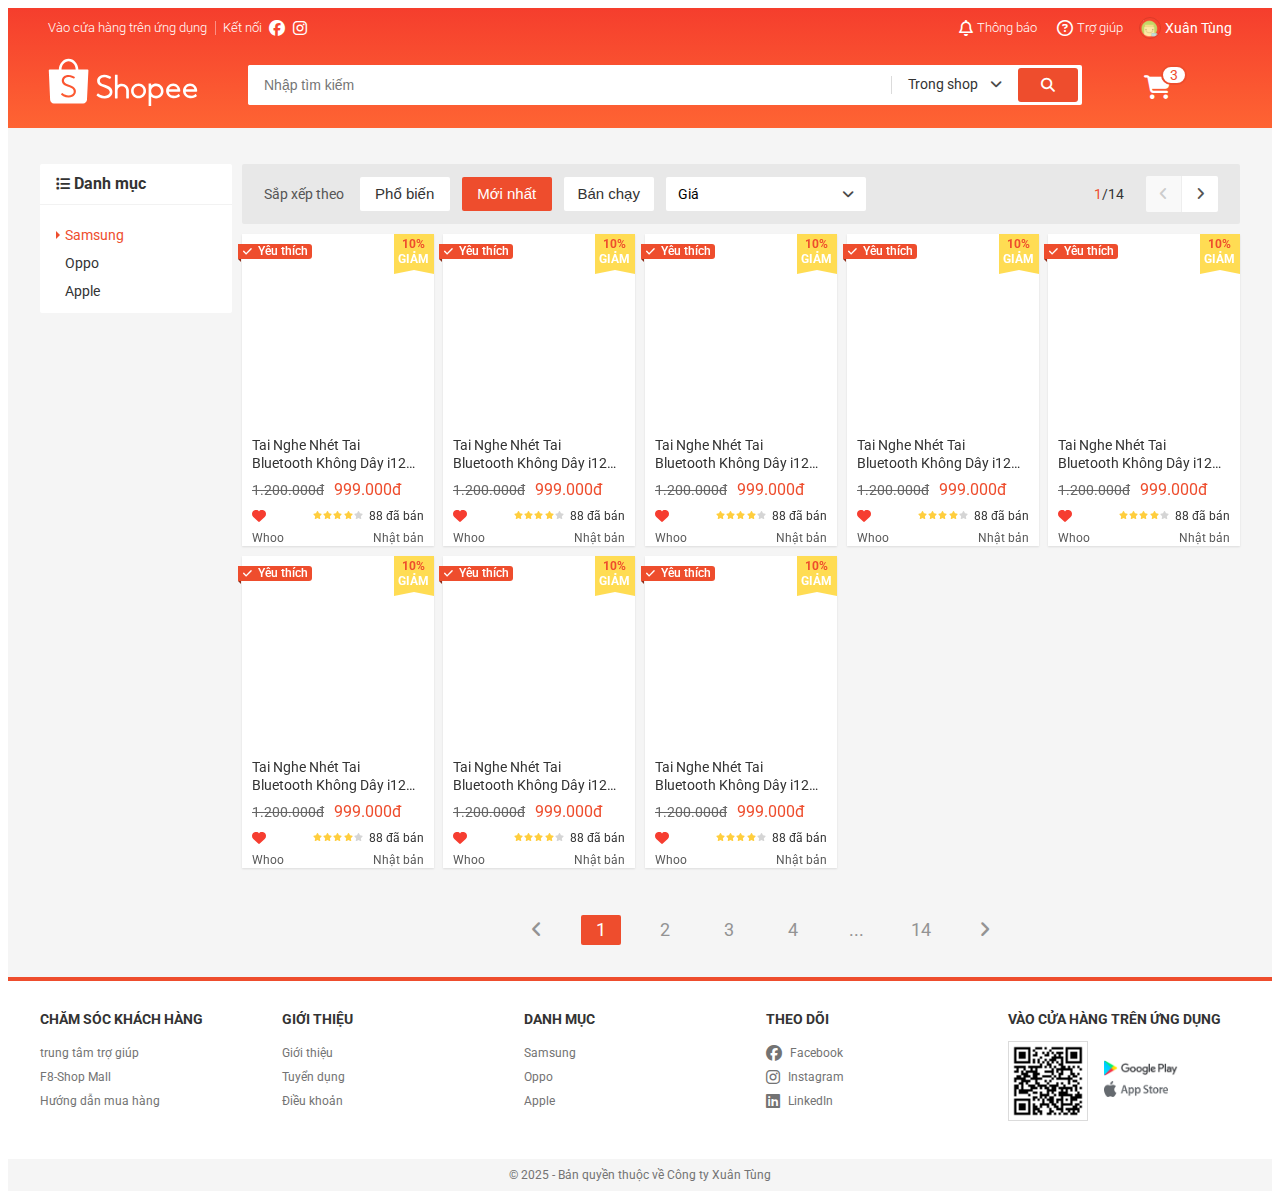
==== index.html @ 3078a3d0 "demo" ====
<!DOCTYPE html>
<html lang="en">

<head>
    <meta charset="UTF-8">
    <meta name="viewport" content="width=device-width, initial-scale=1.0">
    <title>Document</title>
    <link rel="stylesheet" href="https://cdnjs.cloudflare.com/ajax/libs/normalize/8.0.1/normalize.min.css">
    <link rel="stylesheet" href="./assets/css/base.css">
    <link rel="stylesheet" href="./assets/css/main.css">
    <link rel="stylesheet" href="./assets/font/fontawesome-free-6.7.2-web/css/all.min.css">
    <link rel="preconnect" href="https://fonts.googleapis.com">
    <link rel="preconnect" href="https://fonts.gstatic.com" crossorigin>
    <link href="https://fonts.googleapis.com/css2?family=Roboto:ital,wght@0,100..900;1,100..900&display=swap"
        rel="stylesheet">
</head>

<body>
    <div class="app">
        <header class="header">
            <div class="grid">
                <nav class="header__navbar">
                    <ul class="header__navbar-list">
                        <li class="header__navbar-item header__navbar-item--qr header__navbar-item--separate">
                            Vào cửa hàng trên ứng dụng
                            <div class="header__qr">
                                <img src="./assets/img/qr-code.png" alt="" class="header__qr-img">
                                <div class="header__qr-apps">
                                    <a href="" class="header__qr-link">
                                        <img src="./assets/img/gg-play.png" alt="Google play" class="header__qr-dow-img">
                                    </a>
                                    <a href="" class="header__qr-link">
                                        <img src="./assets/img/app-store.png" alt="App store" class="header__qr-dow-img">
                                    </a>
                                </div>
                            </div>
                        </li>
                        <li class="header__navbar-item">
                            <span class="header__navbar-title--no-pointer">Kết nối</span>
                            <a class="header__navbar-icon-link" href="">
                                <i class="header__navbar-icon fa-brands fa-facebook"></i>
                            </a>
                            <a class="header__navbar-icon-link" href="">
                                <i class="header__navbar-icon fa-brands fa-instagram"></i>
                            </a>
                        </li>
                    </ul>
    
                    <ul class="header__navbar-list">
                        <li class="header__navbar-item header__navbar-item--has-notify">
                            <a class="header__navbar-item-link" href=""><i class="header__navbar-icon fa-regular fa-bell"></i>Thông báo</a>
                            <div class="header__notify">
                                <header class="header__notify-header">
                                    <h3>Thông báo mới nhận</h3>
                                </header>
                                <ul class="header__notify-list">
                                    <li class="header__notify-item header__notify-item--viewed">
                                        <a href="" class="header__notify-link">
                                            <img src="https://down-vn.img.susercontent.com/file/25d9f1ba3f30e63bcb0a8e0b0cbf4d56" alt="" class="header__notify-img">
                                            <div class="header__notify-info">
                                                <span class="header__notify-name">Mỹ phẩm Ohui chính hãng Mô tả Mỹ phẩm Ohui chính hãngMô tả Mỹ phẩm Ohui chính hãng</span>
                                                <span class="header__notify-description">Mô tả Mỹ phẩm Ohui chính hãng Mô tả Mỹ phẩm Ohui chính hãng Mô tả Mỹ phẩm Ohui chính hãng</span>
                                            </div>
                                        </a>
                                    </li>
                                    <li class="header__notify-item">
                                        <a href="" class="header__notify-link">
                                            <img src="https://down-vn.img.susercontent.com/file/25d9f1ba3f30e63bcb0a8e0b0cbf4d56" alt="" class="header__notify-img">
                                            <div class="header__notify-info">
                                                <span class="header__notify-name">Mỹ phẩm Ohui chính hãng</span>
                                                <span class="header__notify-description">Mô tả Mỹ phẩm Ohui chính hãng</span>
                                            </div>
                                        </a>
                                    </li>
                                    <li class="header__notify-item">
                                        <a href="" class="header__notify-link">
                                            <img src="https://down-vn.img.susercontent.com/file/25d9f1ba3f30e63bcb0a8e0b0cbf4d56" alt="" class="header__notify-img">
                                            <div class="header__notify-info">
                                                <span class="header__notify-name">Mỹ phẩm Ohui chính hãng</span>
                                                <span class="header__notify-description">Mô tả Mỹ phẩm Ohui chính hãng</span>
                                            </div>
                                        </a>
                                    </li>
                                </ul>
                                <footer class="header__notify-footer">
                                    <a href="" class="header__notify-footer-btn">
                                        Xem tất cả
                                    </a>
                                </footer>
                            </div>
                        </li>
                        <li class="header__navbar-item">
                            <a class="header__navbar-item-link" href=""><i class="header__navbar-icon fa-regular fa-circle-question"></i>Trợ giúp</a>
                        </li>
                        <!-- <li class="header__navbar-item header__navbar-item--bold header__navbar-item--separate">Đăng ký</li>
                        <li class="header__navbar-item header__navbar-item--bold">Đăng nhập</li> -->

                        <li class="header__navbar-item header__navbar-user">
                            <img src="./assets/img/no-cart.png" alt="" class="header__navbar-user-img">
                            <span class="header__navbar-user-name">Xuân Tùng</span>
                            <ul class="header__navbar-user-menu">
                                <li class="header__navbar-user-item">
                                    <a href="">Tài khoản của tôi</a>
                                </li>
                                <li class="header__navbar-user-item">
                                    <a href="">Địa chỉ của tôi</a>
                                </li>
                                <li class="header__navbar-user-item">
                                    <a href="">Đơn mua</a>
                                </li>
                                <li class="header__navbar-user-item header__navbar-user-item--separate">
                                    <a href="">Đăng xuất</a>
                                </li>
                            </ul>
                        </li>
                    </ul>
                </nav>

                <div class="header-with-search">
                    <div class="header__logo">
                        <a href="/" class="header__logo-link">
                            <svg class="header__logo-img" viewBox="0 0 192 65" ><g fill-rule="evenodd"><path fill="#fff" d="M35.6717403 44.953764c-.3333497 2.7510509-2.0003116 4.9543414-4.5823845 6.0575984-1.4379707.6145919-3.36871.9463856-4.896954.8421628-2.3840266-.0911143-4.6237865-.6708937-6.6883352-1.7307424-.7375522-.3788551-1.8370513-1.1352759-2.6813095-1.8437757-.213839-.1790053-.239235-.2937577-.0977428-.4944671.0764015-.1151823.2172535-.3229831.5286218-.7791994.45158-.6616533.5079208-.7446018.5587128-.8221779.14448-.2217688.3792333-.2411091.6107855-.0588804.0243289.0189105.0243289.0189105.0426824.0333083.0379873.0294402.0379873.0294402.1276204.0990653.0907002.0706996.14448.1123887.166248.1287205 2.2265285 1.7438508 4.8196989 2.7495466 7.4376251 2.8501162 3.6423042-.0496401 6.2615109-1.6873341 6.7308041-4.2020035.5160305-2.7675977-1.6565047-5.1582742-5.9070334-6.4908212-1.329344-.4166762-4.6895175-1.7616869-5.3090528-2.1250697-2.9094471-1.7071043-4.2697358-3.9430584-4.0763845-6.7048539.296216-3.8283059 3.8501677-6.6835796 8.340785-6.702705 2.0082079-.004083 4.0121475.4132378 5.937338 1.2244562.6816382.2873109 1.8987274.9496089 2.3189359 1.2633517.2420093.1777159.2898136.384872.1510957.60836-.0774686.12958-.2055158.3350171-.4754821.7632974l-.0029878.0047276c-.3553311.5640922-.3664286.5817134-.447952.7136572-.140852.2144625-.3064598.2344475-.5604202.0732783-2.0600669-1.3839063-4.3437898-2.0801572-6.8554368-2.130442-3.126914.061889-5.4706057 1.9228561-5.6246892 4.4579402-.0409751 2.2896772 1.676352 3.9613243 5.3858811 5.2358503 7.529819 2.4196871 10.4113092 5.25648 9.869029 9.7292478M26.3725216 5.42669372c4.9022893 0 8.8982174 4.65220288 9.0851664 10.47578358H17.2875686c.186949-5.8235807 4.1828771-10.47578358 9.084953-10.47578358m25.370857 11.57065968c0-.6047069-.4870064-1.0948761-1.0875481-1.0948761h-11.77736c-.28896-7.68927544-5.7774923-13.82058185-12.5059489-13.82058185-6.7282432 0-12.2167755 6.13130641-12.5057355 13.82058185l-11.79421958.0002149c-.59136492.0107446-1.06748731.4968309-1.06748731 1.0946612 0 .0285807.00106706.0569465.00320118.0848825H.99995732l1.6812605 37.0613963c.00021341.1031483.00405483.2071562.01173767.3118087.00170729.0236381.003628.0470614.00554871.0704847l.00362801.0782207.00405483.004083c.25545428 2.5789222 2.12707837 4.6560709 4.67201764 4.7519129l.00576212.0055872h37.4122078c.0177132.0002149.0354264.0004298.0531396.0004298.0177132 0 .0354264-.0002149.0531396-.0004298h.0796027l.0017073-.0015043c2.589329-.0706995 4.6867431-2.1768587 4.9082648-4.787585l.0012805-.0012893.0017073-.0350275c.0021341-.0275062.0040548-.0547975.0057621-.0823037.0040548-.065757.0068292-.1312992.0078963-.1964115l1.8344904-37.207738h-.0012805c.001067-.0186956.0014939-.0376062.0014939-.0565167M176.465457 41.1518926c.720839-2.3512494 2.900423-3.9186779 5.443734-3.9186779 2.427686 0 4.739107 1.6486899 5.537598 3.9141989l.054826.1556978h-11.082664l.046506-.1512188zm13.50267 3.4063683c.014933.0006399.014933.0006399.036906.0008531.021973-.0002132.021973-.0002132.044372-.0008531.53055-.0243144.950595-.4766911.950595-1.0271786 0-.0266606-.000853-.0496953-.00256-.0865936.000427-.0068251.000427-.020262.000427-.0635588 0-5.1926268-4.070748-9.4007319-9.09145-9.4007319-5.020488 0-9.091235 4.2081051-9.091235 9.4007319 0 .3871116.022399.7731567.067838 1.1568557l.00256.0204753.01408.1013102c.250022 1.8683731 1.047233 3.5831812 2.306302 4.9708108-.00064-.0006399.00064.0006399.007253.0078915 1.396026 1.536289 3.291455 2.5833031 5.393601 2.9748936l.02752.0053321v-.0027727l.13653.0228215c.070186.0119439.144211.0236746.243409.039031 2.766879.332724 5.221231-.0661182 7.299484-1.1127057.511777-.2578611.971928-.5423827 1.37064-.8429007.128211-.0968312.243622-.1904632.34346-.2781231.051412-.0452164.092372-.083181.114131-.1051493.468898-.4830897.498124-.6543572.215249-1.0954297-.31146-.4956734-.586228-.9179769-.821744-1.2675504-.082345-.1224254-.154023-.2267215-.214396-.3133151-.033279-.0475624-.033279-.0475624-.054399-.0776356-.008319-.0117306-.008319-.0117306-.013866-.0191956l-.00256-.0038391c-.256208-.3188605-.431565-.3480805-.715933-.0970445-.030292.0268739-.131624.1051493-.14997.1245582-1.999321 1.775381-4.729508 2.3465571-7.455854 1.7760208-.507724-.1362888-.982595-.3094759-1.419919-.5184948-1.708127-.8565509-2.918343-2.3826022-3.267563-4.1490253l-.02752-.1394881h13.754612zM154.831964 41.1518926c.720831-2.3512494 2.900389-3.9186779 5.44367-3.9186779 2.427657 0 4.739052 1.6486899 5.537747 3.9141989l.054612.1556978h-11.082534l.046505-.1512188zm13.502512 3.4063683c.015146.0006399.015146.0006399.037118.0008531.02176-.0002132.02176-.0002132.044159-.0008531.530543-.0243144.950584-.4766911.950584-1.0271786 0-.0266606-.000854-.0496953-.00256-.0865936.000426-.0068251.000426-.020262.000426-.0635588 0-5.1926268-4.070699-9.4007319-9.091342-9.4007319-5.020217 0-9.091343 4.2081051-9.091343 9.4007319 0 .3871116.022826.7731567.068051 1.1568557l.00256.0204753.01408.1013102c.250019 1.8683731 1.04722 3.5831812 2.306274 4.9708108-.00064-.0006399.00064.0006399.007254.0078915 1.396009 1.536289 3.291417 2.5833031 5.393538 2.9748936l.027519.0053321v-.0027727l.136529.0228215c.070184.0119439.144209.0236746.243619.039031 2.766847.332724 5.22117-.0661182 7.299185-1.1127057.511771-.2578611.971917-.5423827 1.370624-.8429007.128209-.0968312.243619-.1904632.343456-.2781231.051412-.0452164.09237-.083181.11413-.1051493.468892-.4830897.498118-.6543572.215246-1.0954297-.311457-.4956734-.586221-.9179769-.821734-1.2675504-.082344-.1224254-.154022-.2267215-.21418-.3133151-.033492-.0475624-.033492-.0475624-.054612-.0776356-.008319-.0117306-.008319-.0117306-.013866-.0191956l-.002346-.0038391c-.256419-.3188605-.431774-.3480805-.716138-.0970445-.030292.0268739-.131623.1051493-.149969.1245582-1.999084 1.775381-4.729452 2.3465571-7.455767 1.7760208-.507717-.1362888-.982582-.3094759-1.419902-.5184948-1.708107-.8565509-2.918095-2.3826022-3.267311-4.1490253l-.027733-.1394881h13.754451zM138.32144123 49.7357905c-3.38129629 0-6.14681004-2.6808521-6.23169343-6.04042014v-.31621743c.08401943-3.35418649 2.85039714-6.03546919 6.23169343-6.03546919 3.44242097 0 6.23320537 2.7740599 6.23320537 6.1960534 0 3.42199346-2.7907844 6.19605336-6.23320537 6.19605336m.00172791-15.67913203c-2.21776751 0-4.33682838.7553485-6.03989586 2.140764l-.19352548.1573553V34.6208558c0-.4623792-.0993546-.56419733-.56740117-.56419733h-2.17651376c-.47409424 0-.56761716.09428403-.56761716.56419733v27.6400724c0 .4539841.10583425.5641973.56761716.5641973h2.17651376c.46351081 0 .56740117-.1078454.56740117-.5641973V50.734168l.19352548.1573553c1.70328347 1.3856307 3.82234434 2.1409792 6.03989586 2.1409792 5.27140956 0 9.54473746-4.2479474 9.54473746-9.48802964 0-5.239867-4.2733279-9.48781439-9.54473746-9.48781439M115.907646 49.5240292c-3.449458 0-6.245805-2.7496948-6.245805-6.1425854 0-3.3928907 2.79656-6.1427988 6.245805-6.1427988 3.448821 0 6.24538 2.7499081 6.24538 6.1427988 0 3.3926772-2.796346 6.1425854-6.24538 6.1425854m.001914-15.5438312c-5.28187 0-9.563025 4.2112903-9.563025 9.4059406 0 5.1944369 4.281155 9.4059406 9.563025 9.4059406 5.281657 0 9.562387-4.2115037 9.562387-9.4059406 0-5.1946503-4.280517-9.4059406-9.562387-9.4059406M94.5919049 34.1890939c-1.9281307 0-3.7938902.6198995-5.3417715 1.7656047l-.188189.1393105V23.2574169c0-.4254677-.1395825-.5643476-.5649971-.5643476h-2.2782698c-.4600414 0-.5652122.1100273-.5652122.5643476v29.2834155c0 .443339.1135587.5647782.5652122.5647782h2.2782698c.4226187 0 .5649971-.1457701.5649971-.5647782v-9.5648406c.023658-3.011002 2.4931278-5.4412923 5.5299605-5.4412923 3.0445753 0 5.516841 2.4421328 5.5297454 5.4630394v9.5430935c0 .4844647.0806524.5645628.5652122.5645628h2.2726775c.481764 0 .565212-.0824666.565212-.5645628v-9.5710848c-.018066-4.8280677-4.0440197-8.7806537-8.9328471-8.7806537M62.8459442 47.7938061l-.0053397.0081519c-.3248668.4921188-.4609221.6991347-.5369593.8179812-.2560916.3812097-.224267.551113.1668119.8816949.91266.7358184 2.0858968 1.508535 2.8774525 1.8955369 2.2023021 1.076912 4.5810275 1.646045 7.1017886 1.6975309 1.6283921.0821628 3.6734936-.3050536 5.1963734-.9842376 2.7569891-1.2298679 4.5131066-3.6269626 4.8208863-6.5794607.4985136-4.7841067-2.6143125-7.7747902-10.6321784-10.1849709l-.0021359-.0006435c-3.7356476-1.2047686-5.4904836-2.8064071-5.4911243-5.0426086.1099976-2.4715346 2.4015793-4.3179454 5.4932602-4.4331449 2.4904317.0062212 4.6923065.6675996 6.8557356 2.0598624.4562232.2767364.666607.2256796.9733188-.172263.035242-.0587797.1332787-.2012238.543367-.790093l.0012815-.0019308c.3829626-.5500403.5089793-.7336731.5403767-.7879478.258441-.4863266.2214903-.6738208-.244985-1.0046173-.459427-.3290803-1.7535544-1.0024722-2.4936356-1.2978721-2.0583439-.8211991-4.1863175-1.2199998-6.3042524-1.1788111-4.8198184.1046878-8.578747 3.2393171-8.8265087 7.3515337-.1572005 2.9703036 1.350301 5.3588174 4.5000778 7.124567.8829712.4661613 4.1115618 1.6865902 5.6184225 2.1278667 4.2847814 1.2547527 6.5186944 3.5630343 6.0571315 6.2864205-.4192725 2.4743234-3.0117991 4.1199394-6.6498372 4.2325647-2.6382344-.0549182-5.2963324-1.0217793-7.6043603-2.7562084-.0115337-.0083664-.0700567-.0519149-.1779185-.1323615-.1516472-.1130543-.1516472-.1130543-.1742875-.1300017-.4705335-.3247898-.7473431-.2977598-1.0346184.1302162-.0346012.0529875-.3919333.5963776-.5681431.8632459"></path></g></svg>
                        </a>
                    </div>
                    <div class="header__search">

                        <div class="header__search-input-wrapper">
                            <input type="text" class="header__search-input" placeholder="Nhập tìm kiếm">
                            <div class="header__search-history">
                                <h3 class="header__search-history-heading">Lịch sử tìm kiếm</h3>
                                <ul class="header__search-history-list">
                                    <li class="header__search-history-item">
                                        <a href="">Laptop</a>
                                    </li>
                                    <li class="header__search-history-item">
                                        <a href="">Điện thoại</a>
                                    </li>
                                </ul>
                            </div>
                        </div>
                        <div class="header__search-select">
                            <span class="header__search-select-label">Trong shop</span>
                            <i class="header__search-select-icon fa-solid fa-angle-down"></i>
                            <ul class="header__search-option">
                                <li class="header__search-option-item header__search-option-item--active">
                                    <span>Trong shop</span>
                                    <i class="fa-solid fa-check"></i>
                                </li>
                                <li class="header__search-option-item">
                                    <span>Ngoài shop</span>
                                    <i class="fa-solid fa-check"></i>
                                </li>
                            </ul>
                        </div>
                        <button class="header__search-btn">
                            <i class="header__search-btn-icon fa-solid fa-magnifying-glass"></i>
                        </button>
                    </div>

                    <!-- Cart Layout -->
                    <div class="header__cart">
                        <div class="header__cart-wrap">
                            <i class="header__cart-icon fa-solid fa-cart-shopping"></i>
                            <span class="header__cart-notice">3</span>


                            <!-- no cart: header__cart-list--no-cart -->
                            <div class="header__cart-list">
                                <img src="./assets/img/no-cart.png" alt="" class="header__cart-no-cart-img">
                                <span class="header__cart-no-cart-msg">Chưa có sản phẩm</span>


                                <h4 class="header__cart-heading">Sản phẩm đã thêm</h4>


                                <ul class="header__cart-list-item">
                                    <!-- Cart item -->
                                    <li class="header__cart-item">
                                        <img src="./assets/img/no-cart.png" alt="" class="header__cart-img">
                                        <div class="header__cart-item-info">
                                            <div class="header__cart-item-head">
                                                <h5 class="header__cart-item-name">Bộ kem đặc trị vùng mắt Bộ kem đặc trị vùng mắt Bộ kem đặc trị vùng mắt  Bộ kem đặc trị vùng mắt Bộ kem đặc trị vùng mắt</h5>
                                                <div class="header__cart-item-price-wrap">
                                                    <span class="header__cart-item-price">2.000.000đ</span>
                                                    <span class="header__cart-item-multiply">x</span>
                                                    <span class="header__cart-item-quantity">1</span>
                                                </div>
                                            </div>
                                            <div class="header__cart-item-body">
                                                <span class="header__cart-item-dsc">Phân loại: Bạc</span>
                                                <span class="header__cart-item-remove">Xóa</span>
                                            </div>
                                        </div>
                                    </li>
                                    <li class="header__cart-item">
                                        <img src="./assets/img/no-cart.png" alt="" class="header__cart-img">
                                        <div class="header__cart-item-info">
                                            <div class="header__cart-item-head">
                                                <h5 class="header__cart-item-name">Bộ kem đặc trị vùng mắt</h5>
                                                <div class="header__cart-item-price-wrap">
                                                    <span class="header__cart-item-price">2.000.000đ</span>
                                                    <span class="header__cart-item-multiply">x</span>
                                                    <span class="header__cart-item-quantity">1</span>
                                                </div>
                                            </div>
                                            <div class="header__cart-item-body">
                                                <span class="header__cart-item-dsc">Phân loại: Bạc</span>
                                                <span class="header__cart-item-remove">Xóa</span>
                                            </div>
                                        </div>
                                    </li>
                                    <li class="header__cart-item">
                                        <img src="./assets/img/no-cart.png" alt="" class="header__cart-img">
                                        <div class="header__cart-item-info">
                                            <div class="header__cart-item-head">
                                                <h5 class="header__cart-item-name">Bộ kem đặc trị vùng mắt</h5>
                                                <div class="header__cart-item-price-wrap">
                                                    <span class="header__cart-item-price">2.000.000đ</span>
                                                    <span class="header__cart-item-multiply">x</span>
                                                    <span class="header__cart-item-quantity">1</span>
                                                </div>
                                            </div>
                                            <div class="header__cart-item-body">
                                                <span class="header__cart-item-dsc">Phân loại: Bạc</span>
                                                <span class="header__cart-item-remove">Xóa</span>
                                            </div>
                                        </div>
                                    </li>
                                    <li class="header__cart-item">
                                        <img src="./assets/img/no-cart.png" alt="" class="header__cart-img">
                                        <div class="header__cart-item-info">
                                            <div class="header__cart-item-head">
                                                <h5 class="header__cart-item-name">Bộ kem đặc trị vùng mắt</h5>
                                                <div class="header__cart-item-price-wrap">
                                                    <span class="header__cart-item-price">2.000.000đ</span>
                                                    <span class="header__cart-item-multiply">x</span>
                                                    <span class="header__cart-item-quantity">1</span>
                                                </div>
                                            </div>
                                            <div class="header__cart-item-body">
                                                <span class="header__cart-item-dsc">Phân loại: Bạc</span>
                                                <span class="header__cart-item-remove">Xóa</span>
                                            </div>
                                        </div>
                                    </li>
                                    <li class="header__cart-item">
                                        <img src="./assets/img/no-cart.png" alt="" class="header__cart-img">
                                        <div class="header__cart-item-info">
                                            <div class="header__cart-item-head">
                                                <h5 class="header__cart-item-name">Bộ kem đặc trị vùng mắt</h5>
                                                <div class="header__cart-item-price-wrap">
                                                    <span class="header__cart-item-price">2.000.000đ</span>
                                                    <span class="header__cart-item-multiply">x</span>
                                                    <span class="header__cart-item-quantity">1</span>
                                                </div>
                                            </div>
                                            <div class="header__cart-item-body">
                                                <span class="header__cart-item-dsc">Phân loại: Bạc</span>
                                                <span class="header__cart-item-remove">Xóa</span>
                                            </div>
                                        </div>
                                    </li>
                                    <li class="header__cart-item">
                                        <img src="./assets/img/no-cart.png" alt="" class="header__cart-img">
                                        <div class="header__cart-item-info">
                                            <div class="header__cart-item-head">
                                                <h5 class="header__cart-item-name">Bộ kem đặc trị vùng mắt</h5>
                                                <div class="header__cart-item-price-wrap">
                                                    <span class="header__cart-item-price">2.000.000đ</span>
                                                    <span class="header__cart-item-multiply">x</span>
                                                    <span class="header__cart-item-quantity">1</span>
                                                </div>
                                            </div>
                                            <div class="header__cart-item-body">
                                                <span class="header__cart-item-dsc">Phân loại: Bạc</span>
                                                <span class="header__cart-item-remove">Xóa</span>
                                            </div>
                                        </div>
                                    </li>
                                    <li class="header__cart-item">
                                        <img src="./assets/img/no-cart.png" alt="" class="header__cart-img">
                                        <div class="header__cart-item-info">
                                            <div class="header__cart-item-head">
                                                <h5 class="header__cart-item-name">Bộ kem đặc trị vùng mắt</h5>
                                                <div class="header__cart-item-price-wrap">
                                                    <span class="header__cart-item-price">2.000.000đ</span>
                                                    <span class="header__cart-item-multiply">x</span>
                                                    <span class="header__cart-item-quantity">1</span>
                                                </div>
                                            </div>
                                            <div class="header__cart-item-body">
                                                <span class="header__cart-item-dsc">Phân loại: Bạc</span>
                                                <span class="header__cart-item-remove">Xóa</span>
                                            </div>
                                        </div>
                                    </li>
                                    <li class="header__cart-item">
                                        <img src="./assets/img/no-cart.png" alt="" class="header__cart-img">
                                        <div class="header__cart-item-info">
                                            <div class="header__cart-item-head">
                                                <h5 class="header__cart-item-name">Bộ kem đặc trị vùng mắt</h5>
                                                <div class="header__cart-item-price-wrap">
                                                    <span class="header__cart-item-price">2.000.000đ</span>
                                                    <span class="header__cart-item-multiply">x</span>
                                                    <span class="header__cart-item-quantity">1</span>
                                                </div>
                                            </div>
                                            <div class="header__cart-item-body">
                                                <span class="header__cart-item-dsc">Phân loại: Bạc</span>
                                                <span class="header__cart-item-remove">Xóa</span>
                                            </div>
                                        </div>
                                    </li>
                                    <li class="header__cart-item">
                                        <img src="./assets/img/no-cart.png" alt="" class="header__cart-img">
                                        <div class="header__cart-item-info">
                                            <div class="header__cart-item-head">
                                                <h5 class="header__cart-item-name">Bộ kem đặc trị vùng mắt</h5>
                                                <div class="header__cart-item-price-wrap">
                                                    <span class="header__cart-item-price">2.000.000đ</span>
                                                    <span class="header__cart-item-multiply">x</span>
                                                    <span class="header__cart-item-quantity">1</span>
                                                </div>
                                            </div>
                                            <div class="header__cart-item-body">
                                                <span class="header__cart-item-dsc">Phân loại: Bạc</span>
                                                <span class="header__cart-item-remove">Xóa</span>
                                            </div>
                                        </div>
                                    </li>
                                </ul>
                                <a href="#" class="header__cart-view-cart btn btn--primary">Xem giỏ hàng</a>
                            </div>

                        </div>
                        
                    </div>
                </div>
            </div>
        </header>
        <div class="app__container">
            <div class="grid">
                <div class="grid__row app__content">
                    <div class="grid__column-2">
                        <nav class="category">
                            <h3 class="category__heading"><i class="category__heading-icon fa-solid fa-list"></i>Danh mục</h3>
            
                            <ul class="category-list">
                                <li class="category-item category-item--active">
                                    <a href="" class="category-item__link">
                                        Samsung
                                    </a>
                                </li>
                                <li class="category-item">
                                    <a href="" class="category-item__link">
                                        Oppo
                                    </a>
                                </li>
                                <li class="category-item">
                                    <a href="" class="category-item__link">
                                        Apple
                                    </a>
                                </li>
                            </ul>
                        </nav>
                    </div>
                    <div class="grid__column-10">
                        <div class="home-filter">
                            <span class="home-filter__label">Sắp xếp theo</span>
                            <button class="home-filter-btn btn">Phổ biến</button>
                            <button class="home-filter-btn btn btn--primary">Mới nhất</button>
                            <button class="home-filter-btn btn">Bán chạy</button>

                            <div class="select-input">
                                <span class="select-input__label">Giá</span>
                                <i class="select-input__icon fa-solid fa-angle-down"></i>

                                <ul class="select-input__list">
                                    <li class="select-input__item">
                                        <a href="" class="select-input__link">Giá: Thấp đến cao</a>
                                    </li>
                                    <li class="select-input__item">
                                        <a href="" class="select-input__link">Giá: Cao đến thấp</a>
                                    </li>
                                </ul>
                            </div>

                            <div class="home-filter__page">
                                <span class="home-filter__page-num">
                                    <span class="home-filter__page-current">1</span>/14
                                </span>

                                <div class="home-filter__page-control">
                                    <a href="" class="home-filter__page-btn home-filter__page-btn--disabled">
                                        <i class="home-filter__page-icon fa-solid fa-angle-left"></i>
                                    </a>
                                    <a href="" class="home-filter__page-btn">
                                        <i class="home-filter__page-icon fa-solid fa-angle-right"></i>
                                    </a>
                                </div>
                            </div>
                        </div>

                        <div class="home-product">
                            <div class="grid__row">
                                <div class="grid__column-2-4">

                                    <!-- Product Item -->
                                    <a class="home-product-item" href="">
                                        <div class="home-product-item__img" style="background-image: url(https://down-vn.img.susercontent.com/file/cn-11134207-7r98o-lqstdmeqqrkob7_tn.webp);"></div>
                                        <h4 class="home-product-item__name">Tai Nghe Nhét Tai Bluetooth Không Dây i12 TWS Có Micro Âm Thanh Stereo Sống Động Cho Xiaomi</h4>
                                        <div class="home-product-item__price">
                                            <span class="home-product-item__price-old">1.200.000đ</span>
                                            <span class="home-product-item__price-current">999.000đ</span>
                                        </div>
                                        <div class="home-product-item__action">
                                            <span class="home-product-item__like home-product-item__like--liked">
                                                <i class="home-product-item__like-icon-empty fa-regular fa-heart"></i>
                                                <i class="home-product-item__like-icon-fill fa-solid fa-heart"></i>
                                            </span>
                                            <div class="home-product-item__rating">
                                                <i class="home-product-item__star-gold fa-solid fa-star"></i>
                                                <i class="home-product-item__star-gold fa-solid fa-star"></i>
                                                <i class="home-product-item__star-gold fa-solid fa-star"></i>
                                                <i class="home-product-item__star-gold fa-solid fa-star"></i>
                                                <i class="fa-solid fa-star"></i>
                                            </div>
                                            <span class="home-product-item__sold">88 đã bán</span>
                                        </div>
                                        <div class="home-product-item__origin">
                                            <span class="home-product-item__brand">Whoo</span>
                                            <span class="home-product-item__origin-name">Nhật bản</span>
                                        </div>
                                        <div class="home-product-item__favourite">
                                            <i class="fa-solid fa-check"></i>
                                            <span>Yêu thích</span>
                                        </div>
                                        <div class="home-product-item__sale-off">
                                            <span class="home-product-item__sale-off-percent">10%</span>
                                            <span class="home-product-item__sale-off-label">GIẢM</span>
                                        </div>
                                    </a>
                                </div>
                                <div class="grid__column-2-4">

                                    <!-- Product Item -->
                                    <a class="home-product-item" href="">
                                        <div class="home-product-item__img" style="background-image: url(https://down-vn.img.susercontent.com/file/cn-11134207-7r98o-lqstdmeqqrkob7_tn.webp);"></div>
                                        <h4 class="home-product-item__name">Tai Nghe Nhét Tai Bluetooth Không Dây i12 TWS Có Micro Âm Thanh Stereo Sống Động Cho Xiaomi</h4>
                                        <div class="home-product-item__price">
                                            <span class="home-product-item__price-old">1.200.000đ</span>
                                            <span class="home-product-item__price-current">999.000đ</span>
                                        </div>
                                        <div class="home-product-item__action">
                                            <span class="home-product-item__like home-product-item__like--liked">
                                                <i class="home-product-item__like-icon-empty fa-regular fa-heart"></i>
                                                <i class="home-product-item__like-icon-fill fa-solid fa-heart"></i>
                                            </span>
                                            <div class="home-product-item__rating">
                                                <i class="home-product-item__star-gold fa-solid fa-star"></i>
                                                <i class="home-product-item__star-gold fa-solid fa-star"></i>
                                                <i class="home-product-item__star-gold fa-solid fa-star"></i>
                                                <i class="home-product-item__star-gold fa-solid fa-star"></i>
                                                <i class="fa-solid fa-star"></i>
                                            </div>
                                            <span class="home-product-item__sold">88 đã bán</span>
                                        </div>
                                        <div class="home-product-item__origin">
                                            <span class="home-product-item__brand">Whoo</span>
                                            <span class="home-product-item__origin-name">Nhật bản</span>
                                        </div>
                                        <div class="home-product-item__favourite">
                                            <i class="fa-solid fa-check"></i>
                                            <span>Yêu thích</span>
                                        </div>
                                        <div class="home-product-item__sale-off">
                                            <span class="home-product-item__sale-off-percent">10%</span>
                                            <span class="home-product-item__sale-off-label">GIẢM</span>
                                        </div>
                                    </a>
                                </div>
                                <div class="grid__column-2-4">

                                    <!-- Product Item -->
                                    <a class="home-product-item" href="">
                                        <div class="home-product-item__img" style="background-image: url(https://down-vn.img.susercontent.com/file/cn-11134207-7r98o-lqstdmeqqrkob7_tn.webp);"></div>
                                        <h4 class="home-product-item__name">Tai Nghe Nhét Tai Bluetooth Không Dây i12 TWS Có Micro Âm Thanh Stereo Sống Động Cho Xiaomi</h4>
                                        <div class="home-product-item__price">
                                            <span class="home-product-item__price-old">1.200.000đ</span>
                                            <span class="home-product-item__price-current">999.000đ</span>
                                        </div>
                                        <div class="home-product-item__action">
                                            <span class="home-product-item__like home-product-item__like--liked">
                                                <i class="home-product-item__like-icon-empty fa-regular fa-heart"></i>
                                                <i class="home-product-item__like-icon-fill fa-solid fa-heart"></i>
                                            </span>
                                            <div class="home-product-item__rating">
                                                <i class="home-product-item__star-gold fa-solid fa-star"></i>
                                                <i class="home-product-item__star-gold fa-solid fa-star"></i>
                                                <i class="home-product-item__star-gold fa-solid fa-star"></i>
                                                <i class="home-product-item__star-gold fa-solid fa-star"></i>
                                                <i class="fa-solid fa-star"></i>
                                            </div>
                                            <span class="home-product-item__sold">88 đã bán</span>
                                        </div>
                                        <div class="home-product-item__origin">
                                            <span class="home-product-item__brand">Whoo</span>
                                            <span class="home-product-item__origin-name">Nhật bản</span>
                                        </div>
                                        <div class="home-product-item__favourite">
                                            <i class="fa-solid fa-check"></i>
                                            <span>Yêu thích</span>
                                        </div>
                                        <div class="home-product-item__sale-off">
                                            <span class="home-product-item__sale-off-percent">10%</span>
                                            <span class="home-product-item__sale-off-label">GIẢM</span>
                                        </div>
                                    </a>
                                </div>
                                <div class="grid__column-2-4">

                                    <!-- Product Item -->
                                    <a class="home-product-item" href="">
                                        <div class="home-product-item__img" style="background-image: url(https://down-vn.img.susercontent.com/file/cn-11134207-7r98o-lqstdmeqqrkob7_tn.webp);"></div>
                                        <h4 class="home-product-item__name">Tai Nghe Nhét Tai Bluetooth Không Dây i12 TWS Có Micro Âm Thanh Stereo Sống Động Cho Xiaomi</h4>
                                        <div class="home-product-item__price">
                                            <span class="home-product-item__price-old">1.200.000đ</span>
                                            <span class="home-product-item__price-current">999.000đ</span>
                                        </div>
                                        <div class="home-product-item__action">
                                            <span class="home-product-item__like home-product-item__like--liked">
                                                <i class="home-product-item__like-icon-empty fa-regular fa-heart"></i>
                                                <i class="home-product-item__like-icon-fill fa-solid fa-heart"></i>
                                            </span>
                                            <div class="home-product-item__rating">
                                                <i class="home-product-item__star-gold fa-solid fa-star"></i>
                                                <i class="home-product-item__star-gold fa-solid fa-star"></i>
                                                <i class="home-product-item__star-gold fa-solid fa-star"></i>
                                                <i class="home-product-item__star-gold fa-solid fa-star"></i>
                                                <i class="fa-solid fa-star"></i>
                                            </div>
                                            <span class="home-product-item__sold">88 đã bán</span>
                                        </div>
                                        <div class="home-product-item__origin">
                                            <span class="home-product-item__brand">Whoo</span>
                                            <span class="home-product-item__origin-name">Nhật bản</span>
                                        </div>
                                        <div class="home-product-item__favourite">
                                            <i class="fa-solid fa-check"></i>
                                            <span>Yêu thích</span>
                                        </div>
                                        <div class="home-product-item__sale-off">
                                            <span class="home-product-item__sale-off-percent">10%</span>
                                            <span class="home-product-item__sale-off-label">GIẢM</span>
                                        </div>
                                    </a>
                                </div>
                                <div class="grid__column-2-4">

                                    <!-- Product Item -->
                                    <a class="home-product-item" href="">
                                        <div class="home-product-item__img" style="background-image: url(https://down-vn.img.susercontent.com/file/cn-11134207-7r98o-lqstdmeqqrkob7_tn.webp);"></div>
                                        <h4 class="home-product-item__name">Tai Nghe Nhét Tai Bluetooth Không Dây i12 TWS Có Micro Âm Thanh Stereo Sống Động Cho Xiaomi</h4>
                                        <div class="home-product-item__price">
                                            <span class="home-product-item__price-old">1.200.000đ</span>
                                            <span class="home-product-item__price-current">999.000đ</span>
                                        </div>
                                        <div class="home-product-item__action">
                                            <span class="home-product-item__like home-product-item__like--liked">
                                                <i class="home-product-item__like-icon-empty fa-regular fa-heart"></i>
                                                <i class="home-product-item__like-icon-fill fa-solid fa-heart"></i>
                                            </span>
                                            <div class="home-product-item__rating">
                                                <i class="home-product-item__star-gold fa-solid fa-star"></i>
                                                <i class="home-product-item__star-gold fa-solid fa-star"></i>
                                                <i class="home-product-item__star-gold fa-solid fa-star"></i>
                                                <i class="home-product-item__star-gold fa-solid fa-star"></i>
                                                <i class="fa-solid fa-star"></i>
                                            </div>
                                            <span class="home-product-item__sold">88 đã bán</span>
                                        </div>
                                        <div class="home-product-item__origin">
                                            <span class="home-product-item__brand">Whoo</span>
                                            <span class="home-product-item__origin-name">Nhật bản</span>
                                        </div>
                                        <div class="home-product-item__favourite">
                                            <i class="fa-solid fa-check"></i>
                                            <span>Yêu thích</span>
                                        </div>
                                        <div class="home-product-item__sale-off">
                                            <span class="home-product-item__sale-off-percent">10%</span>
                                            <span class="home-product-item__sale-off-label">GIẢM</span>
                                        </div>
                                    </a>
                                </div>
                                <div class="grid__column-2-4">

                                    <!-- Product Item -->
                                    <a class="home-product-item" href="">
                                        <div class="home-product-item__img" style="background-image: url(https://down-vn.img.susercontent.com/file/cn-11134207-7r98o-lqstdmeqqrkob7_tn.webp);"></div>
                                        <h4 class="home-product-item__name">Tai Nghe Nhét Tai Bluetooth Không Dây i12 TWS Có Micro Âm Thanh Stereo Sống Động Cho Xiaomi</h4>
                                        <div class="home-product-item__price">
                                            <span class="home-product-item__price-old">1.200.000đ</span>
                                            <span class="home-product-item__price-current">999.000đ</span>
                                        </div>
                                        <div class="home-product-item__action">
                                            <span class="home-product-item__like home-product-item__like--liked">
                                                <i class="home-product-item__like-icon-empty fa-regular fa-heart"></i>
                                                <i class="home-product-item__like-icon-fill fa-solid fa-heart"></i>
                                            </span>
                                            <div class="home-product-item__rating">
                                                <i class="home-product-item__star-gold fa-solid fa-star"></i>
                                                <i class="home-product-item__star-gold fa-solid fa-star"></i>
                                                <i class="home-product-item__star-gold fa-solid fa-star"></i>
                                                <i class="home-product-item__star-gold fa-solid fa-star"></i>
                                                <i class="fa-solid fa-star"></i>
                                            </div>
                                            <span class="home-product-item__sold">88 đã bán</span>
                                        </div>
                                        <div class="home-product-item__origin">
                                            <span class="home-product-item__brand">Whoo</span>
                                            <span class="home-product-item__origin-name">Nhật bản</span>
                                        </div>
                                        <div class="home-product-item__favourite">
                                            <i class="fa-solid fa-check"></i>
                                            <span>Yêu thích</span>
                                        </div>
                                        <div class="home-product-item__sale-off">
                                            <span class="home-product-item__sale-off-percent">10%</span>
                                            <span class="home-product-item__sale-off-label">GIẢM</span>
                                        </div>
                                    </a>
                                </div>
                                <div class="grid__column-2-4">

                                    <!-- Product Item -->
                                    <a class="home-product-item" href="">
                                        <div class="home-product-item__img" style="background-image: url(https://down-vn.img.susercontent.com/file/cn-11134207-7r98o-lqstdmeqqrkob7_tn.webp);"></div>
                                        <h4 class="home-product-item__name">Tai Nghe Nhét Tai Bluetooth Không Dây i12 TWS Có Micro Âm Thanh Stereo Sống Động Cho Xiaomi</h4>
                                        <div class="home-product-item__price">
                                            <span class="home-product-item__price-old">1.200.000đ</span>
                                            <span class="home-product-item__price-current">999.000đ</span>
                                        </div>
                                        <div class="home-product-item__action">
                                            <span class="home-product-item__like home-product-item__like--liked">
                                                <i class="home-product-item__like-icon-empty fa-regular fa-heart"></i>
                                                <i class="home-product-item__like-icon-fill fa-solid fa-heart"></i>
                                            </span>
                                            <div class="home-product-item__rating">
                                                <i class="home-product-item__star-gold fa-solid fa-star"></i>
                                                <i class="home-product-item__star-gold fa-solid fa-star"></i>
                                                <i class="home-product-item__star-gold fa-solid fa-star"></i>
                                                <i class="home-product-item__star-gold fa-solid fa-star"></i>
                                                <i class="fa-solid fa-star"></i>
                                            </div>
                                            <span class="home-product-item__sold">88 đã bán</span>
                                        </div>
                                        <div class="home-product-item__origin">
                                            <span class="home-product-item__brand">Whoo</span>
                                            <span class="home-product-item__origin-name">Nhật bản</span>
                                        </div>
                                        <div class="home-product-item__favourite">
                                            <i class="fa-solid fa-check"></i>
                                            <span>Yêu thích</span>
                                        </div>
                                        <div class="home-product-item__sale-off">
                                            <span class="home-product-item__sale-off-percent">10%</span>
                                            <span class="home-product-item__sale-off-label">GIẢM</span>
                                        </div>
                                    </a>
                                </div>
                                <div class="grid__column-2-4">

                                    <!-- Product Item -->
                                    <a class="home-product-item" href="">
                                        <div class="home-product-item__img" style="background-image: url(https://down-vn.img.susercontent.com/file/cn-11134207-7r98o-lqstdmeqqrkob7_tn.webp);"></div>
                                        <h4 class="home-product-item__name">Tai Nghe Nhét Tai Bluetooth Không Dây i12 TWS Có Micro Âm Thanh Stereo Sống Động Cho Xiaomi</h4>
                                        <div class="home-product-item__price">
                                            <span class="home-product-item__price-old">1.200.000đ</span>
                                            <span class="home-product-item__price-current">999.000đ</span>
                                        </div>
                                        <div class="home-product-item__action">
                                            <span class="home-product-item__like home-product-item__like--liked">
                                                <i class="home-product-item__like-icon-empty fa-regular fa-heart"></i>
                                                <i class="home-product-item__like-icon-fill fa-solid fa-heart"></i>
                                            </span>
                                            <div class="home-product-item__rating">
                                                <i class="home-product-item__star-gold fa-solid fa-star"></i>
                                                <i class="home-product-item__star-gold fa-solid fa-star"></i>
                                                <i class="home-product-item__star-gold fa-solid fa-star"></i>
                                                <i class="home-product-item__star-gold fa-solid fa-star"></i>
                                                <i class="fa-solid fa-star"></i>
                                            </div>
                                            <span class="home-product-item__sold">88 đã bán</span>
                                        </div>
                                        <div class="home-product-item__origin">
                                            <span class="home-product-item__brand">Whoo</span>
                                            <span class="home-product-item__origin-name">Nhật bản</span>
                                        </div>
                                        <div class="home-product-item__favourite">
                                            <i class="fa-solid fa-check"></i>
                                            <span>Yêu thích</span>
                                        </div>
                                        <div class="home-product-item__sale-off">
                                            <span class="home-product-item__sale-off-percent">10%</span>
                                            <span class="home-product-item__sale-off-label">GIẢM</span>
                                        </div>
                                    </a>
                                </div>
                                
                            </div>
                        </div>

                        <ul class="pagination home-product__pagination">
                            <li class="pagination-item">
                                <a href="" class="pagination-item__link">
                                    <i class="pagination-item__icon fa-solid fa-angle-left"></i>
                                </a>
                            </li>
                            <li class="pagination-item pagination-item--active">
                                <a href="" class="pagination-item__link ">1</a>
                            </li>
                            <li class="pagination-item">
                                <a href="" class="pagination-item__link">2</a>
                            </li>
                            <li class="pagination-item">
                                <a href="" class="pagination-item__link">3</a>
                            </li>
                            <li class="pagination-item">
                                <a href="" class="pagination-item__link">4</a>
                            </li>
                            <li class="pagination-item">
                                <a href="" class="pagination-item__link">...</a>
                            </li>
                            <li class="pagination-item">
                                <a href="" class="pagination-item__link">14</a>
                            </li>
                            <li class="pagination-item">
                                <a href="" class="pagination-item__link">
                                    <i class="pagination-item__icon fa-solid fa-angle-right"></i>
                                </a>
                            </li>
                        </ul>
                    </div>
                </div>
            </div>
        </div>
        <footer class="footer">
            <div class="grid">
                <div class="grid__row">
                    <div class="grid__column-2-4">
                        <h3 class="footer__heading">Chăm sóc khách hàng</h3>
                        <ul class="footer-list">
                            <li class="footer-item">
                                <a href="" class="footer-item__link">trung tâm trợ giúp</a>
                            </li>
                            <li class="footer-item">
                                <a href="" class="footer-item__link">F8-Shop Mall</a>
                            </li>
                            <li class="footer-item">
                                <a href="" class="footer-item__link">Hướng dẫn mua hàng</a>
                            </li>
                        </ul>
                    </div>
                    <div class="grid__column-2-4">
                        <h3 class="footer__heading">Giới thiệu</h3>
                        <ul class="footer-list">
                            <li class="footer-item">
                                <a href="" class="footer-item__link">Giới thiệu</a>
                            </li>
                            <li class="footer-item">
                                <a href="" class="footer-item__link">Tuyển dụng</a>
                            </li>
                            <li class="footer-item">
                                <a href="" class="footer-item__link">Điều khoản</a>
                            </li>
                        </ul>
                    </div>
                    <div class="grid__column-2-4">
                        <h3 class="footer__heading">Danh mục</h3>
                        <ul class="footer-list">
                            <li class="footer-item">
                                <a href="" class="footer-item__link">Samsung</a>
                            </li>
                            <li class="footer-item">
                                <a href="" class="footer-item__link">Oppo</a>
                            </li>
                            <li class="footer-item">
                                <a href="" class="footer-item__link">Apple</a>
                            </li>
                        </ul>
                    </div>
                    <div class="grid__column-2-4">
                        <h3 class="footer__heading">Theo dõi</h3>
                        <ul class="footer-list">
                            <li class="footer-item">
                                <a href="" class="footer-item__link">
                                    <i class=" footer-item__icon fa-brands fa-facebook"></i>
                                    Facebook</a>
                            </li>
                            <li class="footer-item">
                                <a href="" class="footer-item__link">
                                    <i class=" footer-item__icon fa-brands fa-instagram"></i>
                                    Instagram</a>
                            </li>
                            <li class="footer-item">
                                <a href="" class="footer-item__link">
                                    <i class=" footer-item__icon fa-brands fa-linkedin"></i>
                                    LinkedIn</a>
                            </li>
                        </ul>
                    </div>
                    <div class="grid__column-2-4">
                        <h3 class="footer__heading">Vào cửa hàng trên ứng dụng</h3>
                        <div class="footer__download">
                            <img src="./assets/img/qr-code.png" alt="Download QR" class="footer__download-qr">
                            <div class="footer__download-apps">
                                <a href="" class="footer__download-app-link">

                                    <img src="./assets/img/gg-play.png" alt="Google Play" class="footer__download-app-img">
                                </a>
                                <a href="" class="footer__download-app-link">
                                    
                                    <img src="./assets/img/app-store.png" alt="App Store" class="footer__download-app-img">
                                </a>
                            </div>
                        </div>
                    </div>
                </div>
                
            </div>
            <div class="footer__bottom">
                <div class="grid">
                    <p class="footer__text">© 2025 - Bản quyền thuộc về Công ty Xuân Tùng</p>
                </div>
            </div>
        </footer>


        <!-- modal layout -->
        <!-- <div class="modal">
            <div class="modal__overlay"></div>
            <div class="modal__body"> -->
                
                    <!-- Register form -->
                      <!-- <div class="auth-form">

                        <div class="auth-form__container">
                            <div class="auth-form__header">
                                <h3 class="auth-form__heading">Đăng ký</h3>
                                <span class="auth-form__switch-btn">Đăng nhập</span>
                            </div>
    
                            <div class="auth-form__form">
                                <div class="auth-form__group">
                                    <input type="text" class="auth-form__input" placeholder="Nhập email">
                                </div>
                                <div class="auth-form__group">
                                    <input type="password" class="auth-form__input" placeholder="Nhập mật khẩu">
                                </div>
                                <div class="auth-form__group">
                                    <input type="password" class="auth-form__input" placeholder="Nhập lại mật khẩu">
                                </div>
                            </div>
    
                            <div class="auth-form__aside">
                                <p class="auth-form__policy-text">
                                    Bằng việc đồng ý, bạn đã đồng ý với Shoppe về 
                                    <a href="" class="auth-form__text-link">Điều khoản dịch vụ</a> & 
                                    <a href="" class="auth-form__text-link">Chính sách bảo mật</a>
                                </p>
                            </div>
    
                            <div class="auth-form__controls">
                                <button class="btn btn--normal auth-form__controls-back">Trở lại</button>
                                <button class="btn btn--primary">Đăng ký</button>
                            </div>
                        </div>

                        <div class="auth-form__socials">
                            <a href="" class="auth-form__socials--facebook btn btn--size-s btn--with-icon">
                                <i class="auth-form__socials-icon fa-brands fa-square-facebook"></i>
                                <span class="auth-form__socials-title">Kết nối với Facebook</span>
                            </a>
                            <a href="" class="auth-form__socials--google btn btn--size-s btn--with-icon">
                                <i class="auth-form__socials-icon fa-brands fa-google"></i>
                                <span class="auth-form__socials-title">Kết nối với Google</span>
                            </a>
                        </div>
                     </div> -->
                     <!-- Login Form -->
                     <!-- <div class="auth-form">

                        <div class="auth-form__container">
                            <div class="auth-form__header">
                                <h3 class="auth-form__heading">Đăng nhập</h3>
                                <span class="auth-form__switch-btn">Đăng ký</span>
                            </div>
    
                            <div class="auth-form__form">
                                <div class="auth-form__group">
                                    <input type="text" class="auth-form__input" placeholder="Nhập email">
                                </div>
                                <div class="auth-form__group">
                                    <input type="password" class="auth-form__input" placeholder="Nhập mật khẩu">
                                </div>
                            </div>
    
                            <div class="auth-form__aside">
                                <div class="auth-form__help">
                                    <a href="" class="auth-form__help-link auth-form__help-forgot">
                                        Quên mật khẩu
                                    </a>
                                    <span class="auth-form__help-separate"></span>
                                    <a href="" class="auth-form__help-link">
                                        Cần trợ giúp?
                                    </a>
                                </div>
                            </div>
    
                            <div class="auth-form__controls">
                                <button class="btn btn--normal auth-form__controls-back">Trở lại</button>
                                <button class="btn btn--primary">Đăng nhập</button>
                            </div>
                        </div>

                        <div class="auth-form__socials">
                            <a href="" class="auth-form__socials--facebook btn btn--size-s btn--with-icon">
                                <i class="auth-form__socials-icon fa-brands fa-square-facebook"></i>
                                <span class="auth-form__socials-title">Kết nối với Facebook</span>
                            </a>
                            <a href="" class="auth-form__socials--google btn btn--size-s btn--with-icon">
                                <i class="auth-form__socials-icon fa-brands fa-google"></i>
                                <span class="auth-form__socials-title">Kết nối với Google</span>
                            </a>
                        </div>
                     </div> -->
            
            <!-- </div>
        </div> -->

    </div>
</body>

</html>
---- assets/css/base.css ----
:root{
    --primary-color:#ee4d2d;
    --white-color:#fff;
    --black-color:#000;
    --text-color:#333;
    --border-color:#dbdbdb;
    --star-gold-color:#ffce3e;
    --header-height:120px;
    --navbar-height:34px;
    --header-search-height: calc(var(--header-height) - var(--navbar-height) )
}

*{
    box-sizing: inherit;
}

html{
    font-size: 62.5%;
    line-height: 1.6rem;
    font-family: "Roboto", serif;
    box-sizing: border-box;
}

/* Responsive */

.grid{
    width: 1200px;
    max-width: 100%;
    margin: 0 auto;
}

.grid__full-width{
    width: 100%;
}

.grid__row{
    display: flex;
    flex-wrap: wrap;
    margin-left: -5px;
    margin-right: -5px;
}

/* test */

.grid__column-2{
    padding-left: 5px;
    padding-right: 5px;
    width: 16.6667%;
}

.grid__column-2-4{
    padding-left: 5px;
    padding-right: 5px;
    width: 20%;
}

.grid__column-10{
    padding-left: 5px;
    padding-right: 5px;
    width: 83.3334%;
}


/* Animation */

@keyframes fadeIn {
    from{
        opacity: 0;
    }
    to{
        opacity: 1;
    }
}

@keyframes growth {
    from{
        transform: scale(var(--growth-from));
    }
    to{
        transform: scale(var(--growth-to));
    }
}


/* Modal layout */

.modal{
    position: fixed;
    top:0;
    left: 0;
    right: 0;
    bottom: 0;
    display: flex;
    animation: fadeIn linear 0.2s;
}

.modal__overlay{
    position: absolute;
    width: 100%;
    height: 100%;
    background-color: rgba(0,0,0,0.4);
}

.modal__body{
    --growth-from:0.6;
    --growth-to:1;
    margin: auto;
    z-index: 1;
    position: relative;
    animation: growth linear 0.2s;
}

/* Button Style */

.btn{
    min-width: 142px;
    height: 34px;
    text-decoration: none;
    border: none;
    border-radius: 2px;
    font-size: 1.5rem;
    padding: 0 12px;
    outline: none;
    cursor: pointer;
    color: var(--text-color);
    background-color: var(--white-color);
    display: inline-flex;
    justify-content: center;
    align-items: center;
    line-height: 1.6rem;
}

.btn.btn--normal:hover{
    background-color: rgba(0,0,0,0.05);
}

.btn.btn--primary{
    color: var(--white-color);
    background-color: var(--primary-color);
}

.btn.btn--disable{
    color: #949494;
    cursor: default;
    background-color: #c3c3c3;
}
.btn.btn--size-s{
    height: 32px;
    font-size: 12px;
    padding: 0 8px;
}

/* selection */

.select-input{
    min-width: 200px;
    height: 34px;
    padding: 0 12px;
    border-radius: 2px;
    background-color: var(--white-color);
    display: flex;
    justify-content: space-between;
    align-items: center;
    position: relative;
}

.select-input__label{
    font-size: 1.4rem;
}

.select-input__icon{
    font-size: 1.4rem;
    color: #4a4a4a;
}

.select-input:hover .select-input__list{
    display: block;
}

.select-input__list{
    position: absolute;
    left: 0;
    right: 0;
    top:25px;
    border-radius: 2px;
    background-color: var(--white-color);
    padding: 10px 16px;
    list-style: none;
    z-index: 1;
    display: none;
}

.select-input__link{
    font-size: 1.4rem;
    color: var(--text-color);
    text-decoration: none;
    display: block;
    padding: 5px 0;
}

.select-input__link:hover{
    color: var(--primary-color);
}

/* pagination */
.pagination{
    display: flex;
    justify-content: center;
    align-items: center;
    list-style: none;
}   

.pagination-item{
    margin: 0 12px;
}

.pagination-item--active .pagination-item__link{ 
    background-color: var(--primary-color);
    color: var(--white-color);
}

.pagination-item--active .pagination-item__link:hover{
    background-color: #ed5c3f;
}

.pagination-item__link{
    --height:30px;
    text-decoration: none;
    font-size: 1.6rem;
    color: #939393;
    min-width: 40px;
    height: var(--height);
    display: block;
    text-align: center;
    line-height: var(--height);
    border-radius: 2px;
    font-size: 1.8rem;
    font-weight: 400;
}
---- assets/css/main.css ----
.header{
    height: var(--header-height);
    background-image: linear-gradient(0,#fe6433,#f53e2d);
}

.header__navbar{
    height: var(--navbar-height);
    display: flex;
    justify-content: space-between;
}

.header__navbar-list{
    list-style: none;
    padding-left: 0;
    margin: 6px 0 0 0;
    display: flex;
}

.header__navbar-item{
    margin: 0 8px;
    position: relative;
}

.header__navbar-user{
    display: flex;
    justify-content: center;
    position: relative;
}

.header__navbar-user-img{
    width: 22px;
    height: 22px;
    border-radius: 50%;
    border: 1px solid rgba(0,0,0,0.1);
}

.header__navbar-user-name{
    margin-left: 4px;
    font-size: 1.4rem;
    font-weight: 400;
}

.header__navbar-user:hover .header__navbar-user-menu{
    display: block;
}

.header__navbar-user-menu{
    position: absolute;
    z-index: 1;
    padding-left: 0;
    top: calc(100% + 4px);
    right: 0;
    width: 160px;
    border-radius: 2px;
    background-color: var(--white-color);
    list-style: none;
    box-shadow: 0 1px 2px #e0e0e0;
    display: none;
}
.header__navbar-user-menu::before {
    content: "";
    border-width: 20px 30px;
    border-style: solid;
    border-color: transparent transparent var(--white-color) transparent;
    position: absolute;
    top: -30px;
    right: 0;
}

.header__navbar-user-menu::after {
    content: "";
    display: block;
    position: absolute;
    top: -8px;
    right: 0;
    width: 56%;
    height: 8px;
}

.header__navbar-user-item--separate{
    border-top: 1px solid rgba(0,0,0,0.1);
}

.header__navbar-user-item a {
    text-decoration: none;
    color: var(--text-color);
    font-size: 1.4rem;
    font-weight: 400;
    display: block;
    padding: 8px 16px;
}

.header__navbar-user-item a:first-child{
    border-top-left-radius: 2px;
    border-top-right-radius: 2px;
}

.header__navbar-user-item a:last-child{
    border-bottom-right-radius: 2px;
    border-bottom-left-radius: 2px;
}


.header__navbar-user-item a:hover{
    background-color: #fafafa;
}


.header__navbar-item--qr:hover .header__qr{
    display: block;
}

.header__navbar-item--has-notify:hover .header__notify{
    display: block;
}

.header__notify{
    z-index: 2;
}

.header__navbar-item, 
.header__navbar-item-link{
    display: inline-block;
    font-size: 1.3rem;
    color: var(--white-color);
    text-decoration: none;
    font-weight: 300;
}

.header__navbar-item, 
.header__navbar-item-link,
.header__navbar-icon-link{
    display: flex;
    align-items: center;
}

.header__navbar-item:hover, 
.header__navbar-icon-link:hover,
.header__navbar-item-link:hover{
    color: rgba(255, 255, 255, 0.7);
    cursor: pointer;
}

.header__navbar-item--bold{
    font-weight: 400;
}

.header__navbar-item--separate::after{
    content: "";
    display: block;
    position: absolute;
    border-left: 1px solid #fb9086;
    height: 14px;
    right: -9px;
    top: 50%;
    transform: translateY(-50%);
}

.header__navbar-icon-link{
    color: var(--white-color);
    text-decoration: none;
}

.header__navbar-icon-link:nth-child(2){
    margin-left: 3px;
}

.header__navbar-icon{
    font-size: 1.6rem;
    margin: 0 4px;
}

.header__navbar-title--no-pointer{
    cursor: text;
    color: var(--white-color);
}

/* Header QR Code */

.header__qr{
    width: 186px;
    background-color: var(--white-color);
    position: absolute;
    top: 128%;
    left: 0;
    padding: 8px;
    border-radius: 2px;
    display: none;
    animation: fadeIn ease-in 0.3s;
    z-index: 1;
    box-shadow: 0 1px 2px rgba(0,0,0,0.1);
}

.header__qr::before{
    content: "";
    position: absolute;
    width: 100%;
    height: 20px;
    left: 0;
    top: -10px;
    display: block;
}

.header__qr-img{
    width: 100%;

}

.header__qr-apps{
    display: flex;
    justify-content: space-between;
    align-items: center;
}

.header__qr-link:first-child{
    margin-left: 11px;
}

.header__qr-link:nth-child(2){
    margin-right: 11px;
}

.header__qr-dow-img{
    height: 16px;
}

/* Header Notification */

.header__notify{
    position: absolute;
    top: calc(100% + 4px);
    right: 0;
    width: 400px;
    border: 1px solid #D3D3D3;
    background-color: var(--white-color);
    cursor: default;
    transform-origin: calc(100% - 32px) top;
    animation: headerNotiGrowth ease-in 0.2s;
    will-change: opacity, transform;
    border-radius: 2px;
    border: 1px solid rgba(0,0,0,0.1);
    display: none;
}

.header__notify::before{
    content: "";
    border-width: 20px 30px;
    border-style: solid;
    border-color: transparent transparent var(--white-color) transparent;
    position: absolute;
    top: -30px;
    right: 0;
}

.header__notify::after{
    content: "";
    width: 100px;
    height: 20px;
    position: absolute;
    top: -16px;
    right: 0;
}

@keyframes headerNotiGrowth {
    from{
        opacity: 0;
        transform: scale(0);
    }
    to{
        opacity: 1;
        transform: scale(1);
    }
}

.header__notify-header{
    height: 40px;
    background-color: var(--white-color);
    
}

.header__notify-header h3{
    color: #999;
    margin: 0 0 0 12px;
    font-weight: 400;
    font-size: 1.4rem;
    line-height: 40px;
}

.header__notify-list{
    padding-left: 0;

}

.header__notify-item{
    display: flex;
}   

.header__notify-item:hover{
    background-color: #f7f7f7;
}

.header__notify-item--viewed{
    background-color: rgba(238, 77, 45,0.08);
}

.header__notify-link{
    display: flex;
    padding: 12px;
    width: 100%;
    text-decoration: none;
    
}

.header__notify-img{
    width: 48px;
    object-fit: contain;
}

.header__notify-info{
    margin-left: 12px;
}

.header__notify-name{
    display: block;
    font-size: 1.4rem;
    color: var(--text-color);
    font-weight: 400;
    line-height: 1.8rem;
}   

.header__notify-description{
    display: block;
    margin-top: 5px;
    font-size: 1.2rem;
    line-height: 1.6rem;
    color: #756f6e;
    
}

.header__notify-footer{
    display: flex;
}

.header__notify-footer-btn{
    text-decoration: none;
    color: var(--text-color);
    padding: 10px 0;
    width: 100%;
    font-size: 1.4rem;
    font-weight: 500;
    text-align: center;
}

/* Authen Modal */

.auth-form{
    width: 500px;
    border-radius: 5px;
    background-color: var(--white-color);
    overflow: hidden;
}

.auth-form__container{
    padding: 0 32px;
}

.auth-form__header{
    display: flex;
    align-items: center;
    justify-content: space-between;
    padding: 0 12px;
    margin-top: 10px;
}

.auth-form__heading{
    font-size: 2.2rem;
    font-weight: 400;
    color: var(--text-color);
}

.auth-form__switch-btn{
    font-size: 1.6rem;
    font-weight: 500;
    color: var(--primary-color);
    cursor: pointer;
}

.auth-form__input{
    margin-top: 16px;
    width: 100%;
    height: 40px;
    padding: 0 16px;
    font-size: 1.4rem;
    border:1px solid var(--border-color);
    border-radius: 2px;
    outline: none;
}

.auth-form__input:focus{
    border-color:#888 ;
}

.auth-form__aside{
    margin-top: 18px;
    
}

.auth-form__policy-text{
    font-size: 1.2rem;
    line-height:1.8rem;
    text-align: center;
    padding: 0 12px;

}

.auth-form__text-link{
    color: var(--primary-color);
    text-decoration: none;
}

.auth-form__controls{
    margin-top: 80px;
    display: flex;
    justify-content: flex-end;
}

.auth-form__controls-back{
    margin-right: 8px;
}

.auth-form__socials{
    background-color: #f5f5f5;
    padding: 16px 36px;
    display: flex;
    justify-content: space-between;
    margin-top: 22px;
}

.auth-form__socials-icon{
    font-size: 1.8rem;
}

.auth-form__socials--facebook{
    background-color: #3a5a98;
    color: var(--white-color);
}

.auth-form__socials--facebook
.auth-form__socials-icon{
    color: var(--white-color);
}

.auth-form__socials-title{
    margin: 0 36px;
}

.auth-form__socials--google{
    background-color: var(--white-color);
    color: #666;
}


.auth-form__help{
    display: flex;
    justify-content: flex-end;
}

.auth-form__help-link{
    font-size: 1.4rem;
    color: #939393;
    text-decoration: none;
}

.auth-form__help-separate{
    display: block;
    border: 1px solid #eaeaea;
    height: 22px;
    margin: 0 16px;
    margin-top: -2px;
}

.auth-form__help-forgot{
    color: var(--primary-color);
}

/* header-with-search */

.header-with-search{
    height: var(--header-search-height);
    display: flex;
    align-items: center;
    margin:0 8px;
}

.header__logo{
    width: 200px;
}

.header__logo-link{
    color: transparent;
    text-decoration: none;
}

.header__logo-img{
    width: 150px;
}

.header__search{
    background-color: var(--white-color);
    height: 40px;
    flex-grow: 1;
    border-radius: 2px;
    display: flex;
    align-items: center;
}

.header__cart{
    width: 150px;
    text-align: center;
    
}

.header__cart-wrap{
    position: relative;
    display: inline-block;
    padding: 0 12px;
    cursor: pointer;
}

.header__cart-wrap:hover .header__cart-list{
    display: block;
}



.header__cart-icon{
    color: var(--white-color);
    font-size: 2.4rem;
    margin-top: 6px;
}

.header__cart-list{
    position: absolute;
    top: calc(100% + 7px);
    right: 0;
    background-color: var(--white-color);
    width: 400px;
    border-radius: 3px;
    box-shadow: 0 1px 3.125rem 0 rgba(0,0,0,0.2);
    display: none;
    animation: fadeIn linear 0.2s;
    cursor: default;
    z-index: 3;
}

.header__cart-list-item{
    padding-left: 0;
    list-style: none;
    height: 50vh;
    overflow-y: auto;
}

.header__cart-item{
    display: flex;
    align-items: center;
}

.header__cart-item:hover{
    background-color: #f8f8f8;
}

.header__cart-img{
    width: 42px;
    height: 42px;
    margin: 12px;
    border: 1px solid #e8e8e8;
}

.header__cart-heading{
    text-align: left;
    margin: 8px 0 8px 12px;
    font-size: 1.4rem;
    color: #999;
    font-weight: 400;
}

.header__cart-item-info{
    width: 100%;
    margin-right: 12px;
}

.header__cart-item-head{
    display: flex;
    align-items: center;justify-content: space-between;
    
}

.header__cart-item-name{
    font-size: 1.4rem;
    font-weight: 500;
    color: var(--text-color);
    line-height: 2rem;
    margin: 0;
    max-height: 4rem;
    line-height: 2rem;
    overflow: hidden;
    flex: 1;
    padding-right: 16px;
    text-align: left;
    display: -webkit-box;
    -webkit-box-orient: vertical;
    -webkit-line-clamp: 2;
}

.header__cart-item-price{
    font-size: 1.4rem;
    font-weight: 400;
    color: var(--primary-color);
}   

.header__cart-item-multiply{
    font-size: 0.9rem;
    margin: 0 4px;
    color: #757575;
}

.header__cart-item-quantity{
    font-size: 1.2rem;
    color: #757575;
}

.header__cart-item-body{
    margin-top: 8px;
    display: flex;
    justify-content: space-between;
}

.header__cart-item-dsc{
    color: #757575;
    font-size: 1.2rem;
    font-weight: 300;
}

.header__cart-item-remove{
    color: var(--text-color);
    font-size: 1.4rem;
}

.header__cart-item-remove:hover{
    color: var(--primary-color);
    cursor: pointer;
}


.header__cart-view-cart{
    float: right;
    margin: 0 12px 12px 0;
}

.header__cart-view-cart:hover{
    background-color: #f05d41;
}


.header__cart-list::after{
    content: "";
    position: absolute;
    right: 3px;
    top: -26px;
    cursor: pointer;
    border-width: 16px 20px;
    border-style: solid;
    border-color: transparent transparent var(--white-color) transparent;
}

.header__cart-list--no-cart{
    padding: 24px 0;
}

.header__cart-list--no-cart .header__cart-no-cart-img,
.header__cart-list--no-cart .header__cart-no-cart-msg{
    margin-left: auto;
    margin-right: auto;
    display: block;
}

.header__cart-no-cart-img{
    width: 50%;
    height: 150px;
    display: none;
}

.header__cart-no-cart-msg{
    font-size: 1.4rem;
    color: var(--text-color);
    display: none;
}

.header__cart-notice{
    position: absolute;
    padding: 1px 7px;
    font-size: 1.4rem;
    line-height: 1.4rem;
    color: var(--primary-color);
    background-color: var(--white-color);
    border-radius: 10px;
    top:-4px;
    right: -4px;
    border: 2px solid #ee4d2d;
}


.header__search-input-wrapper{
    flex: 1;
    height: 100%;
    position: relative;
}

.header__search-input{
    width: 100%;
    height: 100%;
    outline: none;
    border: none;
    padding: 0 16px;
    font-size: 1.4rem;
    color: var(--text-color);
    border-radius: 3px;
}

.header__search-select{
    border-left: 1px solid var(--border-color);
    padding-left: 16px;
    position: relative;
    cursor: pointer;
    
}

.header__search-select:hover .header__search-option{
    display: block;
}

.header__search-select-label{
    font-size: 1.4rem;
    color: var(--text-color);
}

.header__search-select-icon{
    font-size: 1.4rem;
    color: #4a4a4a;
    margin: 0 16px 0 10px;
}

.header__search-btn{
    background-color: var(--primary-color);
    width: 60px;
    height: 34px;
    border: none;
    outline: none;
    border-radius: 3px;
    margin-right: 4px;
}

.header__search-btn:hover{
    cursor: pointer;
    background-color: #fb6445;
}

.header__search-btn-icon{
    font-size: 1.4rem;
    color: var(--white-color);
}

.header__search-option{
    position: absolute;
    right: 0;
    top: calc(100% + 3.5px);
    width: 130px;
    border-radius: 3px;
    list-style: none;
    box-shadow: 0 1px 2px #e0e0e0;
    padding-left: 0;
    display: none;
    animation: fadeIn ease-in 0.2s;
    z-index: 1;
}

.header__search-option::after{
    content: "";
    display: block;
    position: absolute;
    width: 100%;
    height: 20px;
    top:-15px;
}

.header__search-option-item{
    background-color: var(--white-color);
    padding: 8px 8px;
}

.header__search-option-item:first-child{
    border-top-left-radius: 3px;
    border-top-right-radius: 3px;
}

.header__search-option-item:last-child{
    border-bottom-left-radius: 3px;
    border-bottom-right-radius: 3px;
}

.header__search-option-item:hover{
    background-color: #fafafa;
    cursor: pointer;
}

.header__search-option-item span{
    font-size: 1.4rem;
    color: var(--text-color);
    margin-left: 8px;
}

.header__search-option-item i{
    font-size: 1.2rem;
    color: var(--primary-color);
    margin-left: 12px;
    display: none;
}

.header__search-option-item--active i{
    display: inline-block;
}

.header__search-input:focus ~ .header__search-history{
    display: block;
}

/* Search History */

.header__search-history{
    position: absolute;
    left: 0;
    top: calc(100% + 2px);
    width: calc(100% - 16px);
    background-color: var(--white-color);
    border-radius: 3px;
    box-shadow: 0 1px 5px #a4a4a4;
    overflow: hidden;
    z-index: 2;
    display: none;
}

.header__search-history-heading{
    color: #999;
    margin: 8px 12px;
    font-size: 1.4rem;
    font-weight: 400;
}

.header__search-history-list{
    padding-left: 0;
    list-style: none;
    margin-bottom: 0;
}

.header__search-history-item{
    height: 38px;
    padding: 0 12px;
}

.header__search-history-item:hover{
    background-color: #fafafa;
}

.header__search-history-item a{
    text-decoration: none;
    font-size: 1.4rem;
    color: var(--text-color);
    line-height: 38px;
    display: block;
}

/* App Container */

.app__container{
    background-color: #f5f5f5;
}

.app__container{
    padding-top: 36px;
}

.category{
    border-radius: 2px;
    background-color: var(--white-color);
}

.category__heading{
    color: var(--text-color);
    font-size: 1.6rem;
    padding: 12px 16px;
    border-bottom: 1px solid rgba(0,0,0,0.05);
    margin-top: 0;
}

.category__heading-icon{
    font-size: 1.4rem;
    margin-right: 4px;

}

.category-list{
    padding: 0 0 8px 0;
    list-style: none;
    margin-left: 9px;
}

.category-item--active .category-item__link{
    color: var(--primary-color);
}

.category-item--active .category-item__link::before{
    position: absolute;
    content: "";
    top: 50%;
    left: 7px;
    border: 4px solid;
    border-color: transparent transparent transparent var(--primary-color);
    transform: translateY(-50%);
}

.category-item__link{
    text-decoration: none;
    color: var(--text-color);
    font-size: 1.4rem;
    display: block;
    padding: 6px 16px;
    font-weight: 400;
    position: relative;
    right: 0;
    transition: right linear 0.1s;
}

.category-item__link:hover{
    right: -4px;
    color: var(--primary-color);
}

/* Home sort + filter */


.home-filter{
    background-color: rgba(0,0,0,0.05);
    display: flex;
    align-items: center;
    padding: 12px 22px;
    border-radius: 2px;
}

.home-filter__label{
    font-size: 1.4rem;
    color: #555555;
    margin-right: 16px;
}

.home-filter-btn{
    min-width: 90px;
    margin-right: 12px;
}

.home-filter__page{
    display: flex;
    align-items: center;
    margin-left: auto;
}

.home-filter__page-num{
    font-size: 1.4rem;
    color: var(--text-color);
    margin-right: 22px;
    font-weight: 400;
}

.home-filter__page-current{
    color: var(--primary-color);
}

.home-filter__page-control{
    border-radius: 2px;
    overflow: hidden;
    display: flex;
    width: 72px;
    height: 36px;
}

.home-filter__page-btn{
    flex: 1;
    width: 36px;
    height: 36px;
    background-color: var(--white-color);
    display: flex;
    text-decoration: none;
}

.home-filter__page-btn--disabled{
    background-color: #f9f9f9;
    cursor: default;

}

.home-filter__page-btn--disabled .home-filter__page-icon{
    color: #ccc;
}

.home-filter__page-btn:first-child{
    border-right: 1px solid #eee;
}

.home-filter__page-icon{
    margin: auto;
    font-size: 1.4rem;
    color: #555;
}

/* Product item */

.home-product{
    margin-bottom: 10px;
}

.home-product-item{
    background-color: var(--white-color);
    margin-top: 10px;
    position: relative;
    border-bottom-left-radius: 2x ;
    border-bottom-right-radius: 2x;
    box-shadow: 0 0.1rem 0.2rem 0 rgba(0,0,0,0.1);
    transition: transform linear 0.1s;
    will-change: transform;
    display: block;
    text-decoration: none;
}

.home-product-item:hover{
    transform: translateY(-1px);
    box-shadow: 0 0.1rem 2rem 0 rgba(0,0,0,0.05);
}

.home-product-item__img{
    padding-top: 100%;
    background-repeat: no-repeat;
    background-size: contain;
}

.home-product-item__name{
    font-size: 1.4rem;
    font-weight: 400;
    color: var(--text-color);
    line-height: 1.8rem;
    margin: 10px;
    height: 3.6rem;
    overflow: hidden;
    display: block;
    display: -webkit-box;
    -webkit-box-orient: vertical;
    -webkit-line-clamp: 2;
}

.home-product-item__price{
    display: flex;
    align-items: baseline;
    flex-wrap: wrap;
    margin-top: 10px;
}

.home-product-item__price-old{
    font-size: 1.4rem;
    color: #666;
    text-decoration: line-through;
    margin-left: 10px;
}

.home-product-item__price-current{
    font-size: 1.6rem;
    color: var(--primary-color);
    margin-left: 10px;
}

.home-product-item__action{
    display: flex;
    justify-content: space-between;
    margin: 10px 10px 0;
}

.home-product-item__like{
    font-size: 1.4rem;
}   


.home-product-item__like--liked .home-product-item__like-icon-fill{
    display: inline;
}

.home-product-item__like--liked .home-product-item__like-icon-empty{
    display: none;
}

i.home-product-item__like-icon-fill{
    color: #f63d30;
    display: none;
}

.home-product-item__rating{
    font-size: 1rem;
    transform: scale(0.8);
    transform-origin: right;
    color: #d5d5d5;
    margin:0 0 0 auto;
}

.home-product-item__star-gold{
    color: var(--star-gold-color);
}

.home-product-item__sold{
    color: var(--text-color);
    font-size: 1.2rem;
    margin-left: 6px;
}

.home-product-item__origin{
    display: flex;
    margin: 6px 10px 0;
    color: #595959;
    font-size: 1.2rem;
}

.home-product-item__brand{
    margin-right: auto;
}


.home-product-item__favourite{
    position: absolute;
    top:10px;
    left: -4px;
    background-color: currentColor;
    color: var(--primary-color);
    font-size: 1.2rem;
    font-weight: 500;
    line-height: 1.5rem;
    padding-right: 4px;
    border-top-right-radius: 3px;
    border-bottom-right-radius: 3px;

}

.home-product-item__favourite span{
    color: var(--white-color);
}

.home-product-item__favourite::before{
    content: "";
    position: absolute;
    left: 0;
    bottom: -3px;
    border-top:3px solid currentColor;
    border-left: 3px solid transparent;
    filter: brightness(60%);
}

.home-product-item__favourite i{
    color: var(--white-color);
    font-size: 1rem;
    margin: 0 3px 0 5px;
}

.home-product-item__sale-off{
    position: absolute;
    right: 0;
    top: 0;
    width: 40px;
    height: 36px;
    background-color: rgba(255,216,64,0.9);
    text-align: center;
}

.home-product-item__sale-off::after{
    content: "";
    position: absolute;
    left: 0;
    bottom: -4px;
    border-width: 0 20px 4px;
    border-style: solid;
    border-color: transparent rgba(255,216,64,0.9) transparent rgba(255,216,64,0.9);
}

.home-product-item__sale-off-percent{
    position: relative;
    top:2px;
    color: #ee4d2d;
    font-size: 1.2rem;
    font-weight: 700;
}

.home-product-item__sale-off-label{
    font-size: 1.2rem;
    color: var(--white-color);
    font-weight: 700;
}

.home-product__pagination{
    margin: 48px 0 32px 0;
}

/* Footer */

.footer{
    border-top: 4px solid var(--primary-color);
    padding-top: 16px;
}

.footer__heading{
    font-size: 1.4rem;
    text-transform: uppercase;
    color: var(--text-color);
}

.footer-list{
    padding-left: 0;
    list-style: none;
}

.footer-item__link{
    text-decoration: none;
    font-size: 1.2rem;
    color: #737373;
    display: flex;
    padding: 4px 0;
    align-items: center;
}

.footer-item__link:hover{
    color: var(--primary-color)
}

.footer-item__icon{
    font-size: 1.6rem;
    margin: -1px 8px 0 0;
}

.footer__download{
    display: flex;
    
}

.footer__download-qr{
    width: 80px;
    height: 80px;
    border:  1px solid var(--border-color);
}

.footer__download-apps{
    margin-left: 16px;
    display: flex;
    flex-direction: column;
    justify-content: center;
}

.footer__download-app-link{
    color: transparent;
    text-decoration: none;
}

.footer__download-app-img{
    height: 16px;
}

.footer__bottom{
    margin-top: 36px;
    background-color: #f5f5f5;
    padding: 8px 0;
}

.footer__text{
    margin: 0;
    font-size: 1.2rem;
    text-align: center;
    color: #737373;
}
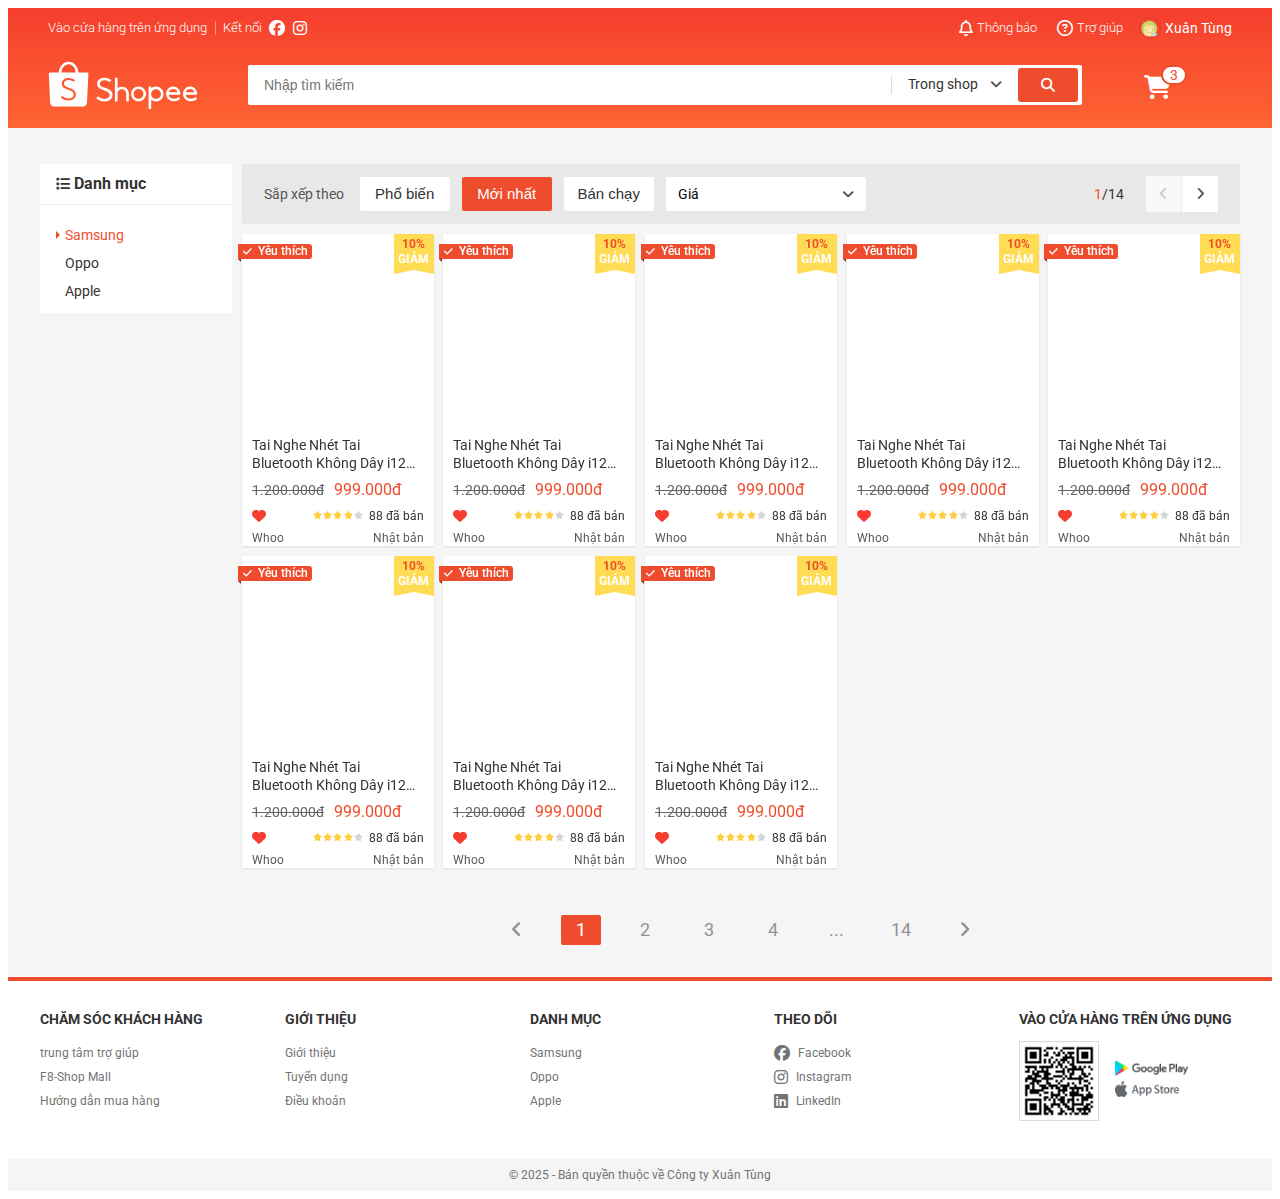
==== commit e5e56514: "reponsive" ====
--- a/index.html
+++ b/index.html
@@ -8,6 +8,8 @@
     <link rel="stylesheet" href="https://cdnjs.cloudflare.com/ajax/libs/normalize/8.0.1/normalize.min.css">
     <link rel="stylesheet" href="./assets/css/base.css">
     <link rel="stylesheet" href="./assets/css/main.css">
+    <link rel="stylesheet" href="./assets/css/grid.css">
+    <link rel="stylesheet" href="./assets/css/reponsive.css">
     <link rel="stylesheet" href="./assets/font/fontawesome-free-6.7.2-web/css/all.min.css">
     <link rel="preconnect" href="https://fonts.googleapis.com">
     <link rel="preconnect" href="https://fonts.gstatic.com" crossorigin>
@@ -18,8 +20,8 @@
 <body>
     <div class="app">
         <header class="header">
-            <div class="grid">
-                <nav class="header__navbar">
+            <div class="grid wide">
+                <nav class="header__navbar hide-on-mobile-tablet">
                     <ul class="header__navbar-list">
                         <li class="header__navbar-item header__navbar-item--qr header__navbar-item--separate">
                             Vào cửa hàng trên ứng dụng
@@ -117,11 +119,19 @@
                 </nav>
 
                 <div class="header-with-search">
-                    <div class="header__logo">
+
+                    <label for="mobile-search-checkbox" class="header__mobile-search">
+                        <i class="header__mobile-search-icon fa-solid fa-magnifying-glass"></i>
+                    </label>
+
+                    <div class="header__logo hide-on-tablet">
                         <a href="/" class="header__logo-link">
                             <svg class="header__logo-img" viewBox="0 0 192 65" ><g fill-rule="evenodd"><path fill="#fff" d="M35.6717403 44.953764c-.3333497 2.7510509-2.0003116 4.9543414-4.5823845 6.0575984-1.4379707.6145919-3.36871.9463856-4.896954.8421628-2.3840266-.0911143-4.6237865-.6708937-6.6883352-1.7307424-.7375522-.3788551-1.8370513-1.1352759-2.6813095-1.8437757-.213839-.1790053-.239235-.2937577-.0977428-.4944671.0764015-.1151823.2172535-.3229831.5286218-.7791994.45158-.6616533.5079208-.7446018.5587128-.8221779.14448-.2217688.3792333-.2411091.6107855-.0588804.0243289.0189105.0243289.0189105.0426824.0333083.0379873.0294402.0379873.0294402.1276204.0990653.0907002.0706996.14448.1123887.166248.1287205 2.2265285 1.7438508 4.8196989 2.7495466 7.4376251 2.8501162 3.6423042-.0496401 6.2615109-1.6873341 6.7308041-4.2020035.5160305-2.7675977-1.6565047-5.1582742-5.9070334-6.4908212-1.329344-.4166762-4.6895175-1.7616869-5.3090528-2.1250697-2.9094471-1.7071043-4.2697358-3.9430584-4.0763845-6.7048539.296216-3.8283059 3.8501677-6.6835796 8.340785-6.702705 2.0082079-.004083 4.0121475.4132378 5.937338 1.2244562.6816382.2873109 1.8987274.9496089 2.3189359 1.2633517.2420093.1777159.2898136.384872.1510957.60836-.0774686.12958-.2055158.3350171-.4754821.7632974l-.0029878.0047276c-.3553311.5640922-.3664286.5817134-.447952.7136572-.140852.2144625-.3064598.2344475-.5604202.0732783-2.0600669-1.3839063-4.3437898-2.0801572-6.8554368-2.130442-3.126914.061889-5.4706057 1.9228561-5.6246892 4.4579402-.0409751 2.2896772 1.676352 3.9613243 5.3858811 5.2358503 7.529819 2.4196871 10.4113092 5.25648 9.869029 9.7292478M26.3725216 5.42669372c4.9022893 0 8.8982174 4.65220288 9.0851664 10.47578358H17.2875686c.186949-5.8235807 4.1828771-10.47578358 9.084953-10.47578358m25.370857 11.57065968c0-.6047069-.4870064-1.0948761-1.0875481-1.0948761h-11.77736c-.28896-7.68927544-5.7774923-13.82058185-12.5059489-13.82058185-6.7282432 0-12.2167755 6.13130641-12.5057355 13.82058185l-11.79421958.0002149c-.59136492.0107446-1.06748731.4968309-1.06748731 1.0946612 0 .0285807.00106706.0569465.00320118.0848825H.99995732l1.6812605 37.0613963c.00021341.1031483.00405483.2071562.01173767.3118087.00170729.0236381.003628.0470614.00554871.0704847l.00362801.0782207.00405483.004083c.25545428 2.5789222 2.12707837 4.6560709 4.67201764 4.7519129l.00576212.0055872h37.4122078c.0177132.0002149.0354264.0004298.0531396.0004298.0177132 0 .0354264-.0002149.0531396-.0004298h.0796027l.0017073-.0015043c2.589329-.0706995 4.6867431-2.1768587 4.9082648-4.787585l.0012805-.0012893.0017073-.0350275c.0021341-.0275062.0040548-.0547975.0057621-.0823037.0040548-.065757.0068292-.1312992.0078963-.1964115l1.8344904-37.207738h-.0012805c.001067-.0186956.0014939-.0376062.0014939-.0565167M176.465457 41.1518926c.720839-2.3512494 2.900423-3.9186779 5.443734-3.9186779 2.427686 0 4.739107 1.6486899 5.537598 3.9141989l.054826.1556978h-11.082664l.046506-.1512188zm13.50267 3.4063683c.014933.0006399.014933.0006399.036906.0008531.021973-.0002132.021973-.0002132.044372-.0008531.53055-.0243144.950595-.4766911.950595-1.0271786 0-.0266606-.000853-.0496953-.00256-.0865936.000427-.0068251.000427-.020262.000427-.0635588 0-5.1926268-4.070748-9.4007319-9.09145-9.4007319-5.020488 0-9.091235 4.2081051-9.091235 9.4007319 0 .3871116.022399.7731567.067838 1.1568557l.00256.0204753.01408.1013102c.250022 1.8683731 1.047233 3.5831812 2.306302 4.9708108-.00064-.0006399.00064.0006399.007253.0078915 1.396026 1.536289 3.291455 2.5833031 5.393601 2.9748936l.02752.0053321v-.0027727l.13653.0228215c.070186.0119439.144211.0236746.243409.039031 2.766879.332724 5.221231-.0661182 7.299484-1.1127057.511777-.2578611.971928-.5423827 1.37064-.8429007.128211-.0968312.243622-.1904632.34346-.2781231.051412-.0452164.092372-.083181.114131-.1051493.468898-.4830897.498124-.6543572.215249-1.0954297-.31146-.4956734-.586228-.9179769-.821744-1.2675504-.082345-.1224254-.154023-.2267215-.214396-.3133151-.033279-.0475624-.033279-.0475624-.054399-.0776356-.008319-.0117306-.008319-.0117306-.013866-.0191956l-.00256-.0038391c-.256208-.3188605-.431565-.3480805-.715933-.0970445-.030292.0268739-.131624.1051493-.14997.1245582-1.999321 1.775381-4.729508 2.3465571-7.455854 1.7760208-.507724-.1362888-.982595-.3094759-1.419919-.5184948-1.708127-.8565509-2.918343-2.3826022-3.267563-4.1490253l-.02752-.1394881h13.754612zM154.831964 41.1518926c.720831-2.3512494 2.900389-3.9186779 5.44367-3.9186779 2.427657 0 4.739052 1.6486899 5.537747 3.9141989l.054612.1556978h-11.082534l.046505-.1512188zm13.502512 3.4063683c.015146.0006399.015146.0006399.037118.0008531.02176-.0002132.02176-.0002132.044159-.0008531.530543-.0243144.950584-.4766911.950584-1.0271786 0-.0266606-.000854-.0496953-.00256-.0865936.000426-.0068251.000426-.020262.000426-.0635588 0-5.1926268-4.070699-9.4007319-9.091342-9.4007319-5.020217 0-9.091343 4.2081051-9.091343 9.4007319 0 .3871116.022826.7731567.068051 1.1568557l.00256.0204753.01408.1013102c.250019 1.8683731 1.04722 3.5831812 2.306274 4.9708108-.00064-.0006399.00064.0006399.007254.0078915 1.396009 1.536289 3.291417 2.5833031 5.393538 2.9748936l.027519.0053321v-.0027727l.136529.0228215c.070184.0119439.144209.0236746.243619.039031 2.766847.332724 5.22117-.0661182 7.299185-1.1127057.511771-.2578611.971917-.5423827 1.370624-.8429007.128209-.0968312.243619-.1904632.343456-.2781231.051412-.0452164.09237-.083181.11413-.1051493.468892-.4830897.498118-.6543572.215246-1.0954297-.311457-.4956734-.586221-.9179769-.821734-1.2675504-.082344-.1224254-.154022-.2267215-.21418-.3133151-.033492-.0475624-.033492-.0475624-.054612-.0776356-.008319-.0117306-.008319-.0117306-.013866-.0191956l-.002346-.0038391c-.256419-.3188605-.431774-.3480805-.716138-.0970445-.030292.0268739-.131623.1051493-.149969.1245582-1.999084 1.775381-4.729452 2.3465571-7.455767 1.7760208-.507717-.1362888-.982582-.3094759-1.419902-.5184948-1.708107-.8565509-2.918095-2.3826022-3.267311-4.1490253l-.027733-.1394881h13.754451zM138.32144123 49.7357905c-3.38129629 0-6.14681004-2.6808521-6.23169343-6.04042014v-.31621743c.08401943-3.35418649 2.85039714-6.03546919 6.23169343-6.03546919 3.44242097 0 6.23320537 2.7740599 6.23320537 6.1960534 0 3.42199346-2.7907844 6.19605336-6.23320537 6.19605336m.00172791-15.67913203c-2.21776751 0-4.33682838.7553485-6.03989586 2.140764l-.19352548.1573553V34.6208558c0-.4623792-.0993546-.56419733-.56740117-.56419733h-2.17651376c-.47409424 0-.56761716.09428403-.56761716.56419733v27.6400724c0 .4539841.10583425.5641973.56761716.5641973h2.17651376c.46351081 0 .56740117-.1078454.56740117-.5641973V50.734168l.19352548.1573553c1.70328347 1.3856307 3.82234434 2.1409792 6.03989586 2.1409792 5.27140956 0 9.54473746-4.2479474 9.54473746-9.48802964 0-5.239867-4.2733279-9.48781439-9.54473746-9.48781439M115.907646 49.5240292c-3.449458 0-6.245805-2.7496948-6.245805-6.1425854 0-3.3928907 2.79656-6.1427988 6.245805-6.1427988 3.448821 0 6.24538 2.7499081 6.24538 6.1427988 0 3.3926772-2.796346 6.1425854-6.24538 6.1425854m.001914-15.5438312c-5.28187 0-9.563025 4.2112903-9.563025 9.4059406 0 5.1944369 4.281155 9.4059406 9.563025 9.4059406 5.281657 0 9.562387-4.2115037 9.562387-9.4059406 0-5.1946503-4.280517-9.4059406-9.562387-9.4059406M94.5919049 34.1890939c-1.9281307 0-3.7938902.6198995-5.3417715 1.7656047l-.188189.1393105V23.2574169c0-.4254677-.1395825-.5643476-.5649971-.5643476h-2.2782698c-.4600414 0-.5652122.1100273-.5652122.5643476v29.2834155c0 .443339.1135587.5647782.5652122.5647782h2.2782698c.4226187 0 .5649971-.1457701.5649971-.5647782v-9.5648406c.023658-3.011002 2.4931278-5.4412923 5.5299605-5.4412923 3.0445753 0 5.516841 2.4421328 5.5297454 5.4630394v9.5430935c0 .4844647.0806524.5645628.5652122.5645628h2.2726775c.481764 0 .565212-.0824666.565212-.5645628v-9.5710848c-.018066-4.8280677-4.0440197-8.7806537-8.9328471-8.7806537M62.8459442 47.7938061l-.0053397.0081519c-.3248668.4921188-.4609221.6991347-.5369593.8179812-.2560916.3812097-.224267.551113.1668119.8816949.91266.7358184 2.0858968 1.508535 2.8774525 1.8955369 2.2023021 1.076912 4.5810275 1.646045 7.1017886 1.6975309 1.6283921.0821628 3.6734936-.3050536 5.1963734-.9842376 2.7569891-1.2298679 4.5131066-3.6269626 4.8208863-6.5794607.4985136-4.7841067-2.6143125-7.7747902-10.6321784-10.1849709l-.0021359-.0006435c-3.7356476-1.2047686-5.4904836-2.8064071-5.4911243-5.0426086.1099976-2.4715346 2.4015793-4.3179454 5.4932602-4.4331449 2.4904317.0062212 4.6923065.6675996 6.8557356 2.0598624.4562232.2767364.666607.2256796.9733188-.172263.035242-.0587797.1332787-.2012238.543367-.790093l.0012815-.0019308c.3829626-.5500403.5089793-.7336731.5403767-.7879478.258441-.4863266.2214903-.6738208-.244985-1.0046173-.459427-.3290803-1.7535544-1.0024722-2.4936356-1.2978721-2.0583439-.8211991-4.1863175-1.2199998-6.3042524-1.1788111-4.8198184.1046878-8.578747 3.2393171-8.8265087 7.3515337-.1572005 2.9703036 1.350301 5.3588174 4.5000778 7.124567.8829712.4661613 4.1115618 1.6865902 5.6184225 2.1278667 4.2847814 1.2547527 6.5186944 3.5630343 6.0571315 6.2864205-.4192725 2.4743234-3.0117991 4.1199394-6.6498372 4.2325647-2.6382344-.0549182-5.2963324-1.0217793-7.6043603-2.7562084-.0115337-.0083664-.0700567-.0519149-.1779185-.1323615-.1516472-.1130543-.1516472-.1130543-.1742875-.1300017-.4705335-.3247898-.7473431-.2977598-1.0346184.1302162-.0346012.0529875-.3919333.5963776-.5681431.8632459"></path></g></svg>
                         </a>
                     </div>
+
+                    <input type="checkbox" hidden id="mobile-search-checkbox" class="header__search-checkbox">
+
                     <div class="header__search">
 
                         <div class="header__search-input-wrapper">
@@ -337,11 +347,26 @@
                     </div>
                 </div>
             </div>
+
+            <ul class="header__sort-bar">
+                <li class="header__sort-item">
+                    <a href="" class="header__sort-link">Liên quan</a>
+                </li>
+                <li class="header__sort-item header__sort-item--active">
+                    <a href="" class="header__sort-link">Mới nhất</a>
+                </li>
+                <li class="header__sort-item">
+                    <a href="" class="header__sort-link">Bán chạy</a>
+                </li>
+                <li class="header__sort-item">
+                    <a href="" class="header__sort-link">Giá</a>
+                </li>
+            </ul>
         </header>
         <div class="app__container">
-            <div class="grid">
-                <div class="grid__row app__content">
-                    <div class="grid__column-2">
+            <div class="grid wide">
+                <div class="row sm-gutter app__content">
+                    <div class="col l-2 m-0 c-0">
                         <nav class="category">
                             <h3 class="category__heading"><i class="category__heading-icon fa-solid fa-list"></i>Danh mục</h3>
             
@@ -364,8 +389,8 @@
                             </ul>
                         </nav>
                     </div>
-                    <div class="grid__column-10">
-                        <div class="home-filter">
+                    <div class="col l-10 m-12 c-12">
+                        <div class="home-filter hide-on-mobile-tablet">
                             <span class="home-filter__label">Sắp xếp theo</span>
                             <button class="home-filter-btn btn">Phổ biến</button>
                             <button class="home-filter-btn btn btn--primary">Mới nhất</button>
@@ -401,9 +426,60 @@
                             </div>
                         </div>
 
+
+                        <nav class="mobile-category">
+                            <ul class="mobile-category__list">
+                                <li class="mobile-category__item">
+                                    <a href="" class="mobile-category__link">
+                                        Dụng cụ và thiết bị tiện ích 
+                                    </a>
+                                </li>
+                                <li class="mobile-category__item">
+                                    <a href="" class="mobile-category__link">
+                                        Dụng cụ và thiết bị tiện ích
+                                    </a>
+                                </li>
+                                <li class="mobile-category__item">
+                                    <a href="" class="mobile-category__link">
+                                        Dụng cụ và thiết bị tiện ích
+                                    </a>
+                                </li>
+                                <li class="mobile-category__item">
+                                    <a href="" class="mobile-category__link">
+                                        Dụng cụ và thiết bị tiện ích
+                                    </a>
+                                </li>
+                                <li class="mobile-category__item">
+                                    <a href="" class="mobile-category__link">
+                                        Dụng cụ và thiết bị tiện ích
+                                    </a>
+                                </li>
+                                <li class="mobile-category__item">
+                                    <a href="" class="mobile-category__link">
+                                        Dụng cụ và thiết bị tiện ích
+                                    </a>
+                                </li>
+                                <li class="mobile-category__item">
+                                    <a href="" class="mobile-category__link">
+                                        Dụng cụ và thiết bị tiện ích
+                                    </a>
+                                </li>
+                                <li class="mobile-category__item">
+                                    <a href="" class="mobile-category__link">
+                                        Dụng cụ và thiết bị tiện ích
+                                    </a>
+                                </li>
+                                <li class="mobile-category__item">
+                                    <a href="" class="mobile-category__link">
+                                        Dụng cụ và thiết bị tiện ích
+                                    </a>
+                                </li>
+                            </ul>
+                        </nav>
+
                         <div class="home-product">
-                            <div class="grid__row">
-                                <div class="grid__column-2-4">
+                            <div class="row sm-gutter">
+                                <div class="col l-2-4 m-4 c-6">
 
                                     <!-- Product Item -->
                                     <a class="home-product-item" href="">
@@ -441,7 +517,7 @@
                                         </div>
                                     </a>
                                 </div>
-                                <div class="grid__column-2-4">
+                                <div class="col l-2-4 m-4 c-6">
 
                                     <!-- Product Item -->
                                     <a class="home-product-item" href="">
@@ -479,7 +555,7 @@
                                         </div>
                                     </a>
                                 </div>
-                                <div class="grid__column-2-4">
+                                <div class="col l-2-4 m-4 c-6">
 
                                     <!-- Product Item -->
                                     <a class="home-product-item" href="">
@@ -517,7 +593,7 @@
                                         </div>
                                     </a>
                                 </div>
-                                <div class="grid__column-2-4">
+                                <div class="col l-2-4 m-4 c-6">
 
                                     <!-- Product Item -->
                                     <a class="home-product-item" href="">
@@ -555,7 +631,7 @@
                                         </div>
                                     </a>
                                 </div>
-                                <div class="grid__column-2-4">
+                                <div class="col l-2-4 m-4 c-6">
 
                                     <!-- Product Item -->
                                     <a class="home-product-item" href="">
@@ -593,7 +669,7 @@
                                         </div>
                                     </a>
                                 </div>
-                                <div class="grid__column-2-4">
+                                <div class="col l-2-4 m-4 c-6">
 
                                     <!-- Product Item -->
                                     <a class="home-product-item" href="">
@@ -631,7 +707,7 @@
                                         </div>
                                     </a>
                                 </div>
-                                <div class="grid__column-2-4">
+                                <div class="col l-2-4 m-4 c-6">
 
                                     <!-- Product Item -->
                                     <a class="home-product-item" href="">
@@ -669,7 +745,7 @@
                                         </div>
                                     </a>
                                 </div>
-                                <div class="grid__column-2-4">
+                                <div class="col l-2-4 m-4 c-6">
 
                                     <!-- Product Item -->
                                     <a class="home-product-item" href="">
@@ -746,9 +822,9 @@
             </div>
         </div>
         <footer class="footer">
-            <div class="grid">
-                <div class="grid__row">
-                    <div class="grid__column-2-4">
+            <div class="grid wide footer__content">
+                <div class="row">
+                    <div class="col l-2-4 m-4 c-6">
                         <h3 class="footer__heading">Chăm sóc khách hàng</h3>
                         <ul class="footer-list">
                             <li class="footer-item">
@@ -762,7 +838,7 @@
                             </li>
                         </ul>
                     </div>
-                    <div class="grid__column-2-4">
+                    <div class="col l-2-4 m-4 c-6">
                         <h3 class="footer__heading">Giới thiệu</h3>
                         <ul class="footer-list">
                             <li class="footer-item">
@@ -776,7 +852,7 @@
                             </li>
                         </ul>
                     </div>
-                    <div class="grid__column-2-4">
+                    <div class="col l-2-4 m-4 c-6">
                         <h3 class="footer__heading">Danh mục</h3>
                         <ul class="footer-list">
                             <li class="footer-item">
@@ -790,7 +866,7 @@
                             </li>
                         </ul>
                     </div>
-                    <div class="grid__column-2-4">
+                    <div class="col l-2-4 m-4 c-6">
                         <h3 class="footer__heading">Theo dõi</h3>
                         <ul class="footer-list">
                             <li class="footer-item">
@@ -810,7 +886,7 @@
                             </li>
                         </ul>
                     </div>
-                    <div class="grid__column-2-4">
+                    <div class="col l-2-4 m-8 c-12">
                         <h3 class="footer__heading">Vào cửa hàng trên ứng dụng</h3>
                         <div class="footer__download">
                             <img src="./assets/img/qr-code.png" alt="Download QR" class="footer__download-qr">
@@ -830,7 +906,7 @@
                 
             </div>
             <div class="footer__bottom">
-                <div class="grid">
+                <div class="grid wide">
                     <p class="footer__text">© 2025 - Bản quyền thuộc về Công ty Xuân Tùng</p>
                 </div>
             </div>
--- a/assets/css/base.css
+++ b/assets/css/base.css
@@ -7,7 +7,8 @@
     --star-gold-color:#ffce3e;
     --header-height:120px;
     --navbar-height:34px;
-    --header-search-height: calc(var(--header-height) - var(--navbar-height) )
+    --header-search-height: calc(var(--header-height) - var(--navbar-height) );
+    --header-sort-bar-height: 46px;
 }
 
 *{
--- a/assets/css/main.css
+++ b/assets/css/main.css
@@ -1,3 +1,7 @@
+.app{
+    overflow: hidden;
+}
+
 .header{
     height: var(--header-height);
     background-image: linear-gradient(0,#fe6433,#f53e2d);
@@ -492,6 +496,18 @@
     margin:0 8px;
 }
 
+
+.header__mobile-search{
+    padding: 0 12px;
+    display: none;
+}
+
+.header__mobile-search-icon {
+    font-size: 2.6rem;
+    color: var(--white-color);
+
+}
+
 .header__logo{
     width: 200px;
 }
@@ -499,6 +515,12 @@
 .header__logo-link{
     color: transparent;
     text-decoration: none;
+    display: block;
+    line-height: 0;
+}
+
+.header__search-checkbox:checked ~ .header__search{
+    display: flex;
 }
 
 .header__logo-img{
@@ -525,6 +547,7 @@
     display: inline-block;
     padding: 0 12px;
     cursor: pointer;
+    -webkit-tap-highlight-color: transparent;
 }
 
 .header__cart-wrap:hover .header__cart-list{
@@ -556,7 +579,7 @@
 .header__cart-list-item{
     padding-left: 0;
     list-style: none;
-    height: 50vh;
+    max-height: 50vh;
     overflow-y: auto;
 }
 
@@ -732,7 +755,8 @@
     padding-left: 16px;
     position: relative;
     cursor: pointer;
-    
+    -webkit-tap-highlight-color: transparent;
+    user-select: none;
 }
 
 .header__search-select:hover .header__search-option{
@@ -742,6 +766,7 @@
 .header__search-select-label{
     font-size: 1.4rem;
     color: var(--text-color);
+    -webkit-tap-highlight-color: transparent;
 }
 
 .header__search-select-icon{
@@ -879,7 +904,62 @@
     display: block;
 }
 
+/* Header sort bar */
+
+.header__sort-bar{
+    position: fixed;
+    top: var(--header-height);
+    left: 0;
+    right: 0;
+    height: var(--header-sort-bar-height);
+    background-color: var(--white-color);
+    
+    list-style: none;
+    margin: 0;
+    padding-left: 0;
+    display: none;
+}
+
+.header__sort-item{
+    flex: 1;
+}
+
+.header__sort-item--active .header__sort-link{
+    color: var(--primary-color);
+    border-bottom:2px solid var(--primary-color);
+}
+
+.header__sort-link{
+    text-decoration: none;
+    color: var(--text-color);
+    display: block;
+    font-size: 1.4rem;
+    height: 100%;
+    line-height: var(--header-sort-bar-height);
+    text-align: center;
+    border-top:1px solid var(--border-color) ;
+    border-bottom:1px solid var(--border-color) ;
+    position: relative;
+}
+
+.header__sort-item:first-child .header__sort-link::before{
+    display: none;
+}
+
+.header__sort-link::before{
+    content: "";
+    position: absolute;
+    top: 50%;
+    left: 0;
+    height: 60%;
+    border-left:1px solid var(--border-color) ;
+    transform: translateY(-50%);
+}
+
+
 /* App Container */
+
+
 
 .app__container{
     background-color: #f5f5f5;
@@ -944,6 +1024,65 @@
     right: -4px;
     color: var(--primary-color);
 }
+
+/* Mobile Category */
+.mobile-category{
+    display: none;
+}
+
+.mobile-category__list{
+    display: flex;
+    list-style: none;
+    padding-left: 0;
+    max-width: 100%;
+    overflow-x: auto;
+}
+
+.mobile-category__list::-webkit-scrollbar{
+    display: none;
+}
+
+.mobile-category__item{
+    flex-shrink: 0;
+    margin-right: 10px;
+}
+
+.mobile-category__item:nth-of-type(3n+1) .mobile-category__link{
+    background-color: #87afd8;
+}
+
+.mobile-category__item:nth-of-type(3n+2) .mobile-category__link{
+    background-color: #76c9bd;
+}
+
+.mobile-category__item:nth-of-type(3n+3) .mobile-category__link{
+    background-color: #88cf81;
+}
+
+.mobile-category__link{
+    --line-height:2rem;
+    text-decoration: none;
+    color: var(--white-color);
+    font-size: 1.4rem;
+    line-height: var(--line-height);
+    height: calc(var(--line-height) * 2);
+    font-weight: 400;
+    text-align: center;
+    width: 110px;
+    display: block;
+    border-radius: 4px;
+    overflow: hidden;
+    display: -webkit-box;
+    -webkit-box-orient: vertical;
+    -webkit-line-clamp: 2;
+    user-select: none;
+    -webkit-tap-highlight-color: transparent;
+    padding: 0 6px;
+}
+
+
+
+
 
 /* Home sort + filter */
 
@@ -1210,6 +1349,7 @@
 
 .home-product__pagination{
     margin: 48px 0 32px 0;
+    padding-left: 0;
 }
 
 /* Footer */
--- a/assets/css/grid.css
+++ b/assets/css/grid.css
@@ -0,0 +1,591 @@
+.grid {
+    width: 100%;
+    display: block;
+    padding: 0;
+}
+
+.grid.wide {
+    max-width: 1200px;
+    margin: 0 auto;
+}
+
+.row {
+    display: flex;
+    flex-wrap: wrap;
+    margin-left: -4px;
+    margin-right: -4px;
+}
+
+.row.no-gutters {
+    margin-left: 0;
+    margin-right: 0;
+}
+
+.col {
+    padding-left: 4px;
+    padding-right: 4px;
+}
+
+.row.no-gutters .col {
+    padding-left: 0;
+    padding-right: 0;
+}
+
+.c-0 {
+    display: none;
+}
+
+.c-1 {
+    flex: 0 0 8.33333%;
+    max-width: 8.33333%;
+}
+
+.c-2 {
+    flex: 0 0 16.66667%;
+    max-width: 16.66667%;
+}
+
+.c-3 {
+    flex: 0 0 25%;
+    max-width: 25%;
+}
+
+.c-4 {
+    flex: 0 0 33.33333%;
+    max-width: 33.33333%;
+}
+
+.c-5 {
+    flex: 0 0 41.66667%;
+    max-width: 41.66667%;
+}
+
+.c-6 {
+    flex: 0 0 50%;
+    max-width: 50%;
+}
+
+.c-7 {
+    flex: 0 0 58.33333%;
+    max-width: 58.33333%;
+}
+
+.c-8 {
+    flex: 0 0 66.66667%;
+    max-width: 66.66667%;
+}
+
+.c-9 {
+    flex: 0 0 75%;
+    max-width: 75%;
+}
+
+.c-10 {
+    flex: 0 0 83.33333%;
+    max-width: 83.33333%;
+}
+
+.c-11 {
+    flex: 0 0 91.66667%;
+    max-width: 91.66667%;
+}
+
+.c-12 {
+    flex: 0 0 100%;
+    max-width: 100%;
+}
+
+.c-o-1 {
+    margin-left: 8.33333%;
+}
+
+.c-o-2 {
+    margin-left: 16.66667%;
+}
+
+.c-o-3 {
+    margin-left: 25%;
+}
+
+.c-o-4 {
+    margin-left: 33.33333%;
+}
+
+.c-o-5 {
+    margin-left: 41.66667%;
+}
+
+.c-o-6 {
+    margin-left: 50%;
+}
+
+.c-o-7 {
+    margin-left: 58.33333%;
+}
+
+.c-o-8 {
+    margin-left: 66.66667%;
+}
+
+.c-o-9 {
+    margin-left: 75%;
+}
+
+.c-o-10 {
+    margin-left: 83.33333%;
+}
+
+.c-o-11 {
+    margin-left: 91.66667%;
+}
+
+/* >= Tablet */
+@media (min-width: 740px) {
+    .row {
+        margin-left: -8px;
+        margin-right: -8px;
+    }
+
+    .col {
+        padding-left: 8px;
+        padding-right: 8px;
+    }
+
+    .m-0 {
+        display: none;
+    }
+
+    .m-1,
+    .m-2,
+    .m-3,
+    .m-4,
+    .m-5,
+    .m-6,
+    .m-7,
+    .m-8,
+    .m-9,
+    .m-10,
+    .m-11,
+    .m-12 {
+        display: block;
+    }
+
+    .m-1 {
+        flex: 0 0 8.33333%;
+        max-width: 8.33333%;
+    }
+
+    .m-2 {
+        flex: 0 0 16.66667%;
+        max-width: 16.66667%;
+    }
+
+    .m-3 {
+        flex: 0 0 25%;
+        max-width: 25%;
+    }
+
+    .m-4 {
+        flex: 0 0 33.33333%;
+        max-width: 33.33333%;
+    }
+
+    .m-5 {
+        flex: 0 0 41.66667%;
+        max-width: 41.66667%;
+    }
+
+    .m-6 {
+        flex: 0 0 50%;
+        max-width: 50%;
+    }
+
+    .m-7 {
+        flex: 0 0 58.33333%;
+        max-width: 58.33333%;
+    }
+
+    .m-8 {
+        flex: 0 0 66.66667%;
+        max-width: 66.66667%;
+    }
+
+    .m-9 {
+        flex: 0 0 75%;
+        max-width: 75%;
+    }
+
+    .m-10 {
+        flex: 0 0 83.33333%;
+        max-width: 83.33333%;
+    }
+
+    .m-11 {
+        flex: 0 0 91.66667%;
+        max-width: 91.66667%;
+    }
+
+    .m-12 {
+        flex: 0 0 100%;
+        max-width: 100%;
+    }
+
+    .m-o-1 {
+        margin-left: 8.33333%;
+    }
+
+    .m-o-2 {
+        margin-left: 16.66667%;
+    }
+
+    .m-o-3 {
+        margin-left: 25%;
+    }
+
+    .m-o-4 {
+        margin-left: 33.33333%;
+    }
+
+    .m-o-5 {
+        margin-left: 41.66667%;
+    }
+
+    .m-o-6 {
+        margin-left: 50%;
+    }
+
+    .m-o-7 {
+        margin-left: 58.33333%;
+    }
+
+    .m-o-8 {
+        margin-left: 66.66667%;
+    }
+
+    .m-o-9 {
+        margin-left: 75%;
+    }
+
+    .m-o-10 {
+        margin-left: 83.33333%;
+    }
+
+    .m-o-11 {
+        margin-left: 91.66667%;
+    }
+}
+
+/* PC medium resolution > */
+@media (min-width: 1113px) {
+    .row {
+        margin-left: -12px;
+        margin-right: -12px;
+    }
+
+    .row.sm-gutter {
+        margin-left: -5px;
+        margin-right: -5px;
+    }
+
+    .col {
+        padding-left: 12px;
+        padding-right: 12px;
+    }
+
+    .row.sm-gutter .col {
+        padding-left: 5px;
+        padding-right: 5px;
+    }
+
+    .l-0 {
+        display: none;
+    }
+
+    .l-1,
+    .l-2,
+    .l-2-4,
+    .l-3,
+    .l-4,
+    .l-5,
+    .l-6,
+    .l-7,
+    .l-8,
+    .l-9,
+    .l-10,
+    .l-11,
+    .l-12 {
+        display: block;
+    }
+
+    .l-1 {
+        flex: 0 0 8.33333%;
+        max-width: 8.33333%;
+    }
+
+    .l-2 {
+        flex: 0 0 16.66667%;
+        max-width: 16.66667%;
+    }
+
+    .l-2-4 {
+        flex: 0 0 20%;
+        max-width: 20%;
+    }
+
+    .l-3 {
+        flex: 0 0 25%;
+        max-width: 25%;
+    }
+
+    .l-4 {
+        flex: 0 0 33.33333%;
+        max-width: 33.33333%;
+    }
+
+    .l-5 {
+        flex: 0 0 41.66667%;
+        max-width: 41.66667%;
+    }
+
+    .l-6 {
+        flex: 0 0 50%;
+        max-width: 50%;
+    }
+
+    .l-7 {
+        flex: 0 0 58.33333%;
+        max-width: 58.33333%;
+    }
+
+    .l-8 {
+        flex: 0 0 66.66667%;
+        max-width: 66.66667%;
+    }
+
+    .l-9 {
+        flex: 0 0 75%;
+        max-width: 75%;
+    }
+
+    .l-10 {
+        flex: 0 0 83.33333%;
+        max-width: 83.33333%;
+    }
+
+    .l-11 {
+        flex: 0 0 91.66667%;
+        max-width: 91.66667%;
+    }
+
+    .l-12 {
+        flex: 0 0 100%;
+        max-width: 100%;
+    }
+
+    .l-o-1 {
+        margin-left: 8.33333%;
+    }
+
+    .l-o-2 {
+        margin-left: 16.66667%;
+    }
+
+    .l-o-3 {
+        margin-left: 25%;
+    }
+
+    .l-o-4 {
+        margin-left: 33.33333%;
+    }
+
+    .l-o-5 {
+        margin-left: 41.66667%;
+    }
+
+    .l-o-6 {
+        margin-left: 50%;
+    }
+
+    .l-o-7 {
+        margin-left: 58.33333%;
+    }
+
+    .l-o-8 {
+        margin-left: 66.66667%;
+    }
+
+    .l-o-9 {
+        margin-left: 75%;
+    }
+
+    .l-o-10 {
+        margin-left: 83.33333%;
+    }
+
+    .l-o-11 {
+        margin-left: 91.66667%;
+    }
+}
+
+/* Tablet - PC low resolution */
+@media (min-width: 740px) and (max-width: 1023px) {
+    .wide {
+        width: 644px;
+    }
+}
+
+/* > PC low resolution */
+@media (min-width: 1024px) and (max-width: 1239px) {
+    .wide {
+        width: 984px;
+    }
+
+    .wide .row {
+        margin-left: -12px;
+        margin-right: -12px;
+    }
+
+    .wide .row.sm-gutter {
+        margin-left: -5px;
+        margin-right: -5px;
+    }
+
+    .wide .col {
+        padding-left: 12px;
+        padding-right: 12px;
+    }
+
+    .wide .row.sm-gutter .col {
+        padding-left: 5px;
+        padding-right: 5px;
+    }
+
+    .wide .l-0 {
+        display: none;
+    }
+
+    .wide .l-1,
+    .wide .l-2,
+    .wide .l-2-4,
+    .wide .l-3,
+    .wide .l-4,
+    .wide .l-5,
+    .wide .l-6,
+    .wide .l-7,
+    .wide .l-8,
+    .wide .l-9,
+    .wide .l-10,
+    .wide .l-11,
+    .wide .l-12 {
+        display: block;
+    }
+
+    .wide .l-1 {
+        flex: 0 0 8.33333%;
+        max-width: 8.33333%;
+    }
+
+    .wide .l-2 {
+        flex: 0 0 16.66667%;
+        max-width: 16.66667%;
+    }
+
+    .wide .l-2-4 {
+        flex: 0 0 20%;
+        max-width: 20%;
+    }
+
+    .wide .l-3 {
+        flex: 0 0 25%;
+        max-width: 25%;
+    }
+
+    .wide .l-4 {
+        flex: 0 0 33.33333%;
+        max-width: 33.33333%;
+    }
+
+    .wide .l-5 {
+        flex: 0 0 41.66667%;
+        max-width: 41.66667%;
+    }
+
+    .wide .l-6 {
+        flex: 0 0 50%;
+        max-width: 50%;
+    }
+
+    .wide .l-7 {
+        flex: 0 0 58.33333%;
+        max-width: 58.33333%;
+    }
+
+    .wide .l-8 {
+        flex: 0 0 66.66667%;
+        max-width: 66.66667%;
+    }
+
+    .wide .l-9 {
+        flex: 0 0 75%;
+        max-width: 75%;
+    }
+
+    .wide .l-10 {
+        flex: 0 0 83.33333%;
+        max-width: 83.33333%;
+    }
+
+    .wide .l-11 {
+        flex: 0 0 91.66667%;
+        max-width: 91.66667%;
+    }
+
+    .wide .l-12 {
+        flex: 0 0 100%;
+        max-width: 100%;
+    }
+
+    .wide .l-o-1 {
+        margin-left: 8.33333%;
+    }
+
+    .wide .l-o-2 {
+        margin-left: 16.66667%;
+    }
+
+    .wide .l-o-3 {
+        margin-left: 25%;
+    }
+
+    .wide .l-o-4 {
+        margin-left: 33.33333%;
+    }
+
+    .wide .l-o-5 {
+        margin-left: 41.66667%;
+    }
+
+    .wide .l-o-6 {
+        margin-left: 50%;
+    }
+
+    .wide .l-o-7 {
+        margin-left: 58.33333%;
+    }
+
+    .wide .l-o-8 {
+        margin-left: 66.66667%;
+    }
+
+    .wide .l-o-9 {
+        margin-left: 75%;
+    }
+
+    .wide .l-o-10 {
+        margin-left: 83.33333%;
+    }
+
+    .wide .l-o-11 {
+        margin-left: 91.66667%;
+    }
+}--- a/assets/css/reponsive.css
+++ b/assets/css/reponsive.css
@@ -0,0 +1,145 @@
+/* Mobile & Tablet */
+@media (max-width:1023px) {
+    :root{
+        --header-height:68px;
+        --navbar-height:0px;
+    }
+
+    .header{
+        position: fixed;
+        z-index: 10;
+        top: 0;
+        left: 0;
+        right: 0;
+    }
+
+    .app__container{
+        margin-top:calc(var(--header-height) + var(--header-sort-bar-height)) ;
+    }
+
+    .hide-on-mobile-tablet{
+        display: none;
+    }
+
+    .header__cart-list {
+        position: fixed;
+        top: var(--header-height);
+        right: 0;
+        width: 100%;
+        padding: 0 calc((100% - 644px) / 2);
+    }
+
+    .header__cart-list::after{
+        display: none;
+    }
+
+    .header__sort-bar{
+        display: flex;
+    }
+
+    .app__container {
+        padding-top: 8px;
+    }
+
+    .mobile-category{
+        display: block;
+    }
+    
+
+}
+
+
+/* Tablet */
+@media (min-width:740px) and (max-width:1023px) {
+    .hide-on-tablet{
+        display: none;
+    }
+
+    .header__cart {
+        width: 80px;
+        text-align: right;
+    }
+}
+
+
+/* Mobile */
+@media (max-width:739px) {
+    .hide-on-mobile{
+        display: none;
+    }
+
+    .header-with-search{
+        justify-content: space-between;
+    }
+
+    .header__logo,
+    .header__cart{
+        width: unset;
+    }
+
+    .header__search{
+        position: fixed;
+        top: var(--header-height);
+        left: 0;
+        right: 0;
+        height: 46px;
+        box-shadow: 0 1px 2px rgba(0, 0, 0, 0.05);
+        z-index: 1;
+        padding: 0 16px;
+        animation: mobileSearchSideIn linear 0.3s ;
+        display: none;
+    }
+
+
+    @keyframes mobileSearchSideIn {
+        from{
+            opacity: 0;
+            top: calc(var(--header-height) / 2);
+        }
+        to{
+            opacity: 1;
+            top: var(--header-height);
+        }
+    }
+
+    .header__search-history{
+        position: fixed;
+        width: 100%;
+        top:calc(var(--header-height) + var(--header-sort-bar-height) + 1px);
+        left: 0;
+        border: 0 1px 2px rgba(0, 0, 0,0.05);
+    }
+
+    .pagination-item{
+        margin: 0;
+    }
+
+    .pagination-item__link{
+        height: 28px;
+        font-size: 1.6rem;
+        min-width: 36px;
+    }
+
+    .app__content{
+        margin: 0 4px;
+    }
+
+    .header__mobile-search{
+        display: block;
+    }
+
+    .header__logo-img {
+        width: 110px;
+    }
+
+    .footer__content{
+        padding: 0 16px;
+    }
+    
+    .footer__download-app-link {
+        display: block;
+        padding: 5px 8px;
+    }
+}
+
+
